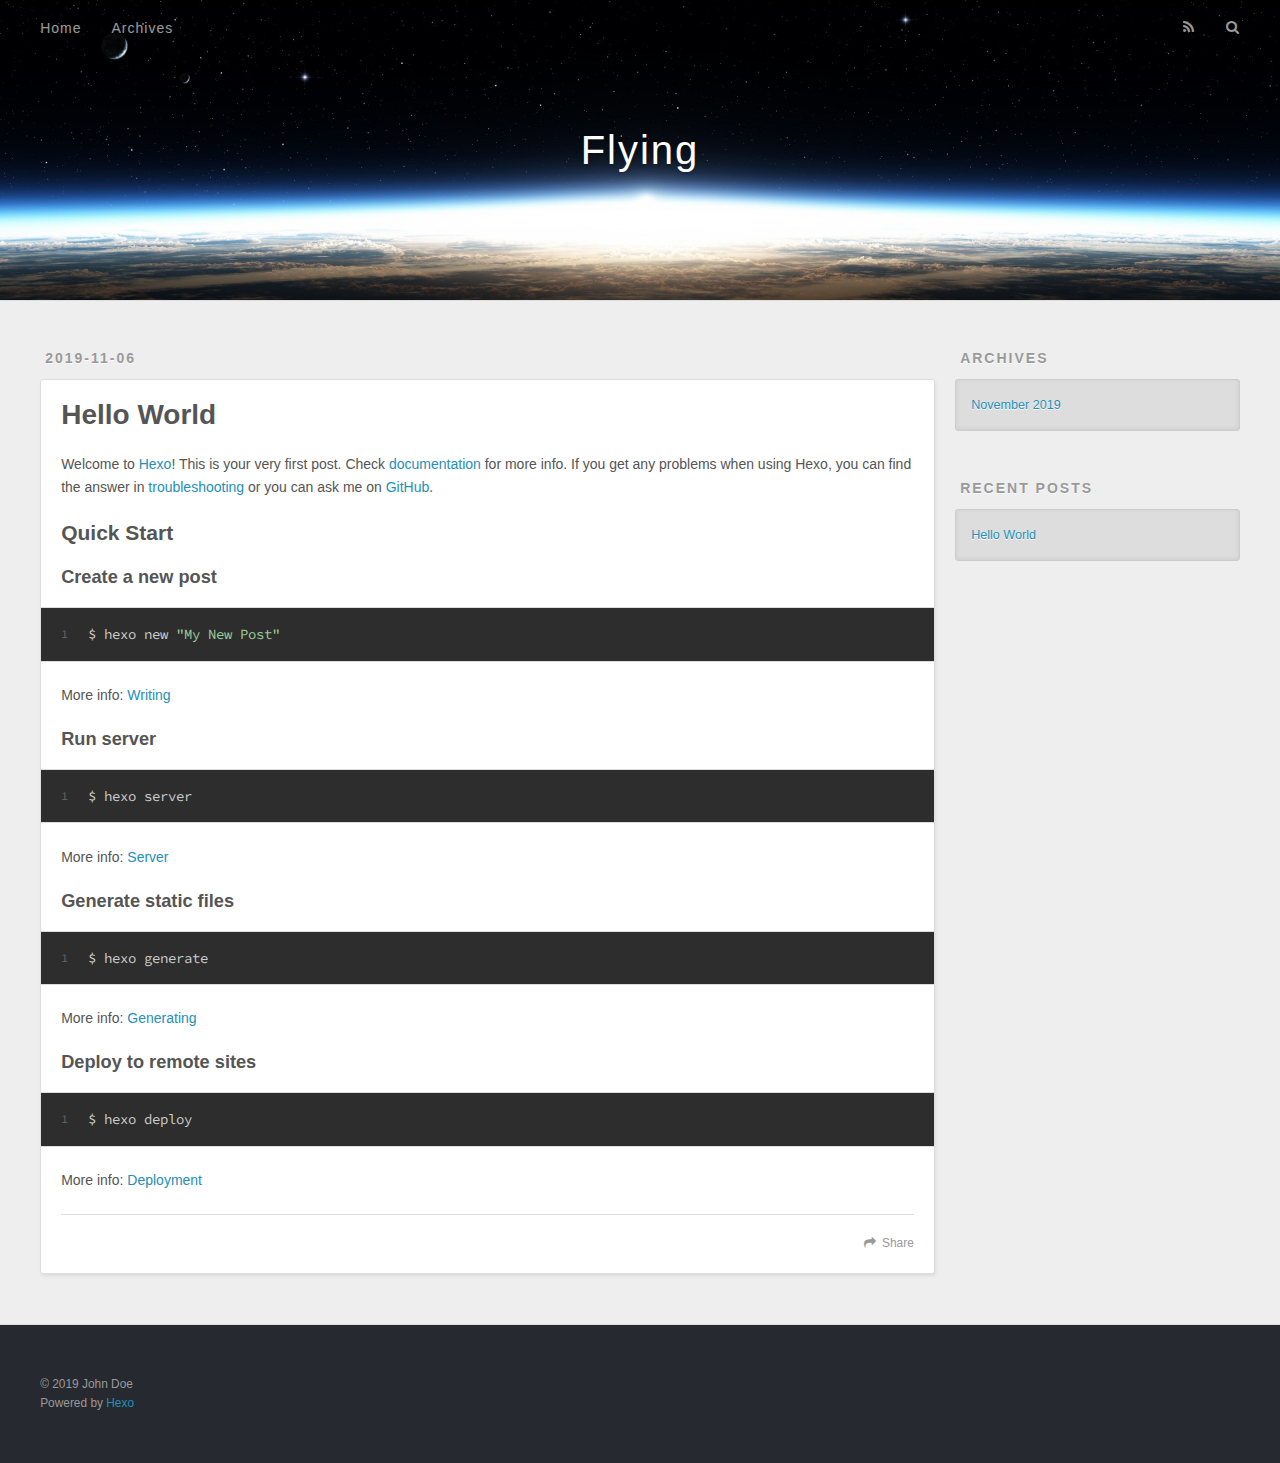
==== index.html @ 3eb5ca05 "update:2019-11-06 19/26/35" ====
<!DOCTYPE html>
<html>
<head>
  <meta charset="utf-8">
  

  
  <title>Flying</title>
  <meta name="viewport" content="width=device-width, initial-scale=1, maximum-scale=1">
  <meta property="og:type" content="website">
<meta property="og:title" content="Flying">
<meta property="og:url" content="http:&#x2F;&#x2F;yoursite.com&#x2F;index.html">
<meta property="og:site_name" content="Flying">
<meta property="og:locale" content="en">
<meta name="twitter:card" content="summary">
  
    <link rel="alternate" href="/atom.xml" title="Flying" type="application/atom+xml">
  
  
    <link rel="icon" href="/favicon.png">
  
  
    <link href="//fonts.googleapis.com/css?family=Source+Code+Pro" rel="stylesheet" type="text/css">
  
  <link rel="stylesheet" href="/css/style.css">
</head>

<body>
  <div id="container">
    <div id="wrap">
      <header id="header">
  <div id="banner"></div>
  <div id="header-outer" class="outer">
    <div id="header-title" class="inner">
      <h1 id="logo-wrap">
        <a href="/" id="logo">Flying</a>
      </h1>
      
    </div>
    <div id="header-inner" class="inner">
      <nav id="main-nav">
        <a id="main-nav-toggle" class="nav-icon"></a>
        
          <a class="main-nav-link" href="/">Home</a>
        
          <a class="main-nav-link" href="/archives">Archives</a>
        
      </nav>
      <nav id="sub-nav">
        
          <a id="nav-rss-link" class="nav-icon" href="/atom.xml" title="RSS Feed"></a>
        
        <a id="nav-search-btn" class="nav-icon" title="Search"></a>
      </nav>
      <div id="search-form-wrap">
        <form action="//google.com/search" method="get" accept-charset="UTF-8" class="search-form"><input type="search" name="q" class="search-form-input" placeholder="Search"><button type="submit" class="search-form-submit">&#xF002;</button><input type="hidden" name="sitesearch" value="http://yoursite.com"></form>
      </div>
    </div>
  </div>
</header>
      <div class="outer">
        <section id="main">
  
    <article id="post-hello-world" class="article article-type-post" itemscope itemprop="blogPost">
  <div class="article-meta">
    <a href="/2019/11/06/hello-world/" class="article-date">
  <time datetime="2019-11-06T11:06:56.600Z" itemprop="datePublished">2019-11-06</time>
</a>
    
  </div>
  <div class="article-inner">
    
    
      <header class="article-header">
        
  
    <h1 itemprop="name">
      <a class="article-title" href="/2019/11/06/hello-world/">Hello World</a>
    </h1>
  

      </header>
    
    <div class="article-entry" itemprop="articleBody">
      
        <p>Welcome to <a href="https://hexo.io/" target="_blank" rel="noopener">Hexo</a>! This is your very first post. Check <a href="https://hexo.io/docs/" target="_blank" rel="noopener">documentation</a> for more info. If you get any problems when using Hexo, you can find the answer in <a href="https://hexo.io/docs/troubleshooting.html" target="_blank" rel="noopener">troubleshooting</a> or you can ask me on <a href="https://github.com/hexojs/hexo/issues" target="_blank" rel="noopener">GitHub</a>.</p>
<h2 id="Quick-Start"><a href="#Quick-Start" class="headerlink" title="Quick Start"></a>Quick Start</h2><h3 id="Create-a-new-post"><a href="#Create-a-new-post" class="headerlink" title="Create a new post"></a>Create a new post</h3><figure class="highlight bash"><table><tr><td class="gutter"><pre><span class="line">1</span><br></pre></td><td class="code"><pre><span class="line">$ hexo new <span class="string">"My New Post"</span></span><br></pre></td></tr></table></figure>

<p>More info: <a href="https://hexo.io/docs/writing.html" target="_blank" rel="noopener">Writing</a></p>
<h3 id="Run-server"><a href="#Run-server" class="headerlink" title="Run server"></a>Run server</h3><figure class="highlight bash"><table><tr><td class="gutter"><pre><span class="line">1</span><br></pre></td><td class="code"><pre><span class="line">$ hexo server</span><br></pre></td></tr></table></figure>

<p>More info: <a href="https://hexo.io/docs/server.html" target="_blank" rel="noopener">Server</a></p>
<h3 id="Generate-static-files"><a href="#Generate-static-files" class="headerlink" title="Generate static files"></a>Generate static files</h3><figure class="highlight bash"><table><tr><td class="gutter"><pre><span class="line">1</span><br></pre></td><td class="code"><pre><span class="line">$ hexo generate</span><br></pre></td></tr></table></figure>

<p>More info: <a href="https://hexo.io/docs/generating.html" target="_blank" rel="noopener">Generating</a></p>
<h3 id="Deploy-to-remote-sites"><a href="#Deploy-to-remote-sites" class="headerlink" title="Deploy to remote sites"></a>Deploy to remote sites</h3><figure class="highlight bash"><table><tr><td class="gutter"><pre><span class="line">1</span><br></pre></td><td class="code"><pre><span class="line">$ hexo deploy</span><br></pre></td></tr></table></figure>

<p>More info: <a href="https://hexo.io/docs/one-command-deployment.html" target="_blank" rel="noopener">Deployment</a></p>

      
    </div>
    <footer class="article-footer">
      <a data-url="http://yoursite.com/2019/11/06/hello-world/" data-id="ck2n6u3hs00009lu45qxoexhk" class="article-share-link">Share</a>
      
      
    </footer>
  </div>
  
</article>


  


</section>
        
          <aside id="sidebar">
  
    

  
    

  
    
  
    
  <div class="widget-wrap">
    <h3 class="widget-title">Archives</h3>
    <div class="widget">
      <ul class="archive-list"><li class="archive-list-item"><a class="archive-list-link" href="/archives/2019/11/">November 2019</a></li></ul>
    </div>
  </div>


  
    
  <div class="widget-wrap">
    <h3 class="widget-title">Recent Posts</h3>
    <div class="widget">
      <ul>
        
          <li>
            <a href="/2019/11/06/hello-world/">Hello World</a>
          </li>
        
      </ul>
    </div>
  </div>

  
</aside>
        
      </div>
      <footer id="footer">
  
  <div class="outer">
    <div id="footer-info" class="inner">
      &copy; 2019 John Doe<br>
      Powered by <a href="http://hexo.io/" target="_blank">Hexo</a>
    </div>
  </div>
</footer>
    </div>
    <nav id="mobile-nav">
  
    <a href="/" class="mobile-nav-link">Home</a>
  
    <a href="/archives" class="mobile-nav-link">Archives</a>
  
</nav>
    

<script src="//ajax.googleapis.com/ajax/libs/jquery/2.0.3/jquery.min.js"></script>


  <link rel="stylesheet" href="/fancybox/jquery.fancybox.css">
  <script src="/fancybox/jquery.fancybox.pack.js"></script>


<script src="/js/script.js"></script>



  </div>
</body>
</html>
---- css/style.css ----
body {
  width: 100%;
}
body:before,
body:after {
  content: "";
  display: table;
}
body:after {
  clear: both;
}
html,
body,
div,
span,
applet,
object,
iframe,
h1,
h2,
h3,
h4,
h5,
h6,
p,
blockquote,
pre,
a,
abbr,
acronym,
address,
big,
cite,
code,
del,
dfn,
em,
img,
ins,
kbd,
q,
s,
samp,
small,
strike,
strong,
sub,
sup,
tt,
var,
dl,
dt,
dd,
ol,
ul,
li,
fieldset,
form,
label,
legend,
table,
caption,
tbody,
tfoot,
thead,
tr,
th,
td {
  margin: 0;
  padding: 0;
  border: 0;
  outline: 0;
  font-weight: inherit;
  font-style: inherit;
  font-family: inherit;
  font-size: 100%;
  vertical-align: baseline;
}
body {
  line-height: 1;
  color: #000;
  background: #fff;
}
ol,
ul {
  list-style: none;
}
table {
  border-collapse: separate;
  border-spacing: 0;
  vertical-align: middle;
}
caption,
th,
td {
  text-align: left;
  font-weight: normal;
  vertical-align: middle;
}
a img {
  border: none;
}
input,
button {
  margin: 0;
  padding: 0;
}
input::-moz-focus-inner,
button::-moz-focus-inner {
  border: 0;
  padding: 0;
}
@font-face {
  font-family: FontAwesome;
  font-style: normal;
  font-weight: normal;
  src: url("fonts/fontawesome-webfont.eot?v=#4.0.3");
  src: url("fonts/fontawesome-webfont.eot?#iefix&v=#4.0.3") format("embedded-opentype"), url("fonts/fontawesome-webfont.woff?v=#4.0.3") format("woff"), url("fonts/fontawesome-webfont.ttf?v=#4.0.3") format("truetype"), url("fonts/fontawesome-webfont.svg#fontawesomeregular?v=#4.0.3") format("svg");
}
html,
body,
#container {
  height: 100%;
}
body {
  background: #eee;
  font: 14px -apple-system, BlinkMacSystemFont, "Segoe UI", "Roboto", "Oxygen", "Ubuntu", "Cantarell", "Fira Sans", "Droid Sans", "Helvetica Neue", sans-serif;
  -webkit-text-size-adjust: 100%;
}
.outer {
  max-width: 1220px;
  margin: 0 auto;
  padding: 0 20px;
}
.outer:before,
.outer:after {
  content: "";
  display: table;
}
.outer:after {
  clear: both;
}
.inner {
  display: inline;
  float: left;
  width: 98.33333333333333%;
  margin: 0 0.833333333333333%;
}
.left,
.alignleft {
  float: left;
}
.right,
.alignright {
  float: right;
}
.clear {
  clear: both;
}
#container {
  position: relative;
}
.mobile-nav-on {
  overflow: hidden;
}
#wrap {
  height: 100%;
  width: 100%;
  position: absolute;
  top: 0;
  left: 0;
  -webkit-transition: 0.2s ease-out;
  -moz-transition: 0.2s ease-out;
  -ms-transition: 0.2s ease-out;
  transition: 0.2s ease-out;
  z-index: 1;
  background: #eee;
}
.mobile-nav-on #wrap {
  left: 280px;
}
@media screen and (min-width: 768px) {
  #main {
    display: inline;
    float: left;
    width: 73.33333333333333%;
    margin: 0 0.833333333333333%;
  }
}
.article-date,
.article-category-link,
.archive-year,
.widget-title {
  text-decoration: none;
  text-transform: uppercase;
  letter-spacing: 2px;
  color: #999;
  margin-bottom: 1em;
  margin-left: 5px;
  line-height: 1em;
  text-shadow: 0 1px #fff;
  font-weight: bold;
}
.article-inner,
.archive-article-inner {
  background: #fff;
  -webkit-box-shadow: 1px 2px 3px #ddd;
  box-shadow: 1px 2px 3px #ddd;
  border: 1px solid #ddd;
  border-radius: 3px;
}
.article-entry h1,
.widget h1 {
  font-size: 2em;
}
.article-entry h2,
.widget h2 {
  font-size: 1.5em;
}
.article-entry h3,
.widget h3 {
  font-size: 1.3em;
}
.article-entry h4,
.widget h4 {
  font-size: 1.2em;
}
.article-entry h5,
.widget h5 {
  font-size: 1em;
}
.article-entry h6,
.widget h6 {
  font-size: 1em;
  color: #999;
}
.article-entry hr,
.widget hr {
  border: 1px dashed #ddd;
}
.article-entry strong,
.widget strong {
  font-weight: bold;
}
.article-entry em,
.widget em,
.article-entry cite,
.widget cite {
  font-style: italic;
}
.article-entry sup,
.widget sup,
.article-entry sub,
.widget sub {
  font-size: 0.75em;
  line-height: 0;
  position: relative;
  vertical-align: baseline;
}
.article-entry sup,
.widget sup {
  top: -0.5em;
}
.article-entry sub,
.widget sub {
  bottom: -0.2em;
}
.article-entry small,
.widget small {
  font-size: 0.85em;
}
.article-entry acronym,
.widget acronym,
.article-entry abbr,
.widget abbr {
  border-bottom: 1px dotted;
}
.article-entry ul,
.widget ul,
.article-entry ol,
.widget ol,
.article-entry dl,
.widget dl {
  margin: 0 20px;
  line-height: 1.6em;
}
.article-entry ul ul,
.widget ul ul,
.article-entry ol ul,
.widget ol ul,
.article-entry ul ol,
.widget ul ol,
.article-entry ol ol,
.widget ol ol {
  margin-top: 0;
  margin-bottom: 0;
}
.article-entry ul,
.widget ul {
  list-style: disc;
}
.article-entry ol,
.widget ol {
  list-style: decimal;
}
.article-entry dt,
.widget dt {
  font-weight: bold;
}
#header {
  height: 300px;
  position: relative;
  border-bottom: 1px solid #ddd;
}
#header:before,
#header:after {
  content: "";
  position: absolute;
  left: 0;
  right: 0;
  height: 40px;
}
#header:before {
  top: 0;
  background: -webkit-linear-gradient(rgba(0,0,0,0.2), transparent);
  background: -moz-linear-gradient(rgba(0,0,0,0.2), transparent);
  background: -ms-linear-gradient(rgba(0,0,0,0.2), transparent);
  background: linear-gradient(rgba(0,0,0,0.2), transparent);
}
#header:after {
  bottom: 0;
  background: -webkit-linear-gradient(transparent, rgba(0,0,0,0.2));
  background: -moz-linear-gradient(transparent, rgba(0,0,0,0.2));
  background: -ms-linear-gradient(transparent, rgba(0,0,0,0.2));
  background: linear-gradient(transparent, rgba(0,0,0,0.2));
}
#header-outer {
  height: 100%;
  position: relative;
}
#header-inner {
  position: relative;
  overflow: hidden;
}
#banner {
  position: absolute;
  top: 0;
  left: 0;
  width: 100%;
  height: 100%;
  background: url("images/banner.jpg") center #000;
  -webkit-background-size: cover;
  -moz-background-size: cover;
  background-size: cover;
  z-index: -1;
}
#header-title {
  text-align: center;
  height: 40px;
  position: absolute;
  top: 50%;
  left: 0;
  margin-top: -20px;
}
#logo,
#subtitle {
  text-decoration: none;
  color: #fff;
  font-weight: 300;
  text-shadow: 0 1px 4px rgba(0,0,0,0.3);
}
#logo {
  font-size: 40px;
  line-height: 40px;
  letter-spacing: 2px;
}
#subtitle {
  font-size: 16px;
  line-height: 16px;
  letter-spacing: 1px;
}
#subtitle-wrap {
  margin-top: 16px;
}
#main-nav {
  float: left;
  margin-left: -15px;
}
.nav-icon,
.main-nav-link {
  float: left;
  color: #fff;
  opacity: 0.6;
  text-decoration: none;
  text-shadow: 0 1px rgba(0,0,0,0.2);
  -webkit-transition: opacity 0.2s;
  -moz-transition: opacity 0.2s;
  -ms-transition: opacity 0.2s;
  transition: opacity 0.2s;
  display: block;
  padding: 20px 15px;
}
.nav-icon:hover,
.main-nav-link:hover {
  opacity: 1;
}
.nav-icon {
  font-family: FontAwesome;
  text-align: center;
  font-size: 14px;
  width: 14px;
  height: 14px;
  padding: 20px 15px;
  position: relative;
  cursor: pointer;
}
.main-nav-link {
  font-weight: 300;
  letter-spacing: 1px;
}
@media screen and (max-width: 479px) {
  .main-nav-link {
    display: none;
  }
}
#main-nav-toggle {
  display: none;
}
#main-nav-toggle:before {
  content: "\f0c9";
}
@media screen and (max-width: 479px) {
  #main-nav-toggle {
    display: block;
  }
}
#sub-nav {
  float: right;
  margin-right: -15px;
}
#nav-rss-link:before {
  content: "\f09e";
}
#nav-search-btn:before {
  content: "\f002";
}
#search-form-wrap {
  position: absolute;
  top: 15px;
  width: 150px;
  height: 30px;
  right: -150px;
  opacity: 0;
  -webkit-transition: 0.2s ease-out;
  -moz-transition: 0.2s ease-out;
  -ms-transition: 0.2s ease-out;
  transition: 0.2s ease-out;
}
#search-form-wrap.on {
  opacity: 1;
  right: 0;
}
@media screen and (max-width: 479px) {
  #search-form-wrap {
    width: 100%;
    right: -100%;
  }
}
.search-form {
  position: absolute;
  top: 0;
  left: 0;
  right: 0;
  background: #fff;
  padding: 5px 15px;
  border-radius: 15px;
  -webkit-box-shadow: 0 0 10px rgba(0,0,0,0.3);
  box-shadow: 0 0 10px rgba(0,0,0,0.3);
}
.search-form-input {
  border: none;
  background: none;
  color: #555;
  width: 100%;
  font: 13px -apple-system, BlinkMacSystemFont, "Segoe UI", "Roboto", "Oxygen", "Ubuntu", "Cantarell", "Fira Sans", "Droid Sans", "Helvetica Neue", sans-serif;
  outline: none;
}
.search-form-input::-webkit-search-results-decoration,
.search-form-input::-webkit-search-cancel-button {
  -webkit-appearance: none;
}
.search-form-submit {
  position: absolute;
  top: 50%;
  right: 10px;
  margin-top: -7px;
  font: 13px FontAwesome;
  border: none;
  background: none;
  color: #bbb;
  cursor: pointer;
}
.search-form-submit:hover,
.search-form-submit:focus {
  color: #777;
}
.article {
  margin: 50px 0;
}
.article-inner {
  overflow: hidden;
}
.article-meta:before,
.article-meta:after {
  content: "";
  display: table;
}
.article-meta:after {
  clear: both;
}
.article-date {
  float: left;
}
.article-category {
  float: left;
  line-height: 1em;
  color: #ccc;
  text-shadow: 0 1px #fff;
  margin-left: 8px;
}
.article-category:before {
  content: "\2022";
}
.article-category-link {
  margin: 0 12px 1em;
}
.article-header {
  padding: 20px 20px 0;
}
.article-title {
  text-decoration: none;
  font-size: 2em;
  font-weight: bold;
  color: #555;
  line-height: 1.1em;
  -webkit-transition: color 0.2s;
  -moz-transition: color 0.2s;
  -ms-transition: color 0.2s;
  transition: color 0.2s;
}
a.article-title:hover {
  color: #258fb8;
}
.article-entry {
  color: #555;
  padding: 0 20px;
}
.article-entry:before,
.article-entry:after {
  content: "";
  display: table;
}
.article-entry:after {
  clear: both;
}
.article-entry p,
.article-entry table {
  line-height: 1.6em;
  margin: 1.6em 0;
}
.article-entry h1,
.article-entry h2,
.article-entry h3,
.article-entry h4,
.article-entry h5,
.article-entry h6 {
  font-weight: bold;
}
.article-entry h1,
.article-entry h2,
.article-entry h3,
.article-entry h4,
.article-entry h5,
.article-entry h6 {
  line-height: 1.1em;
  margin: 1.1em 0;
}
.article-entry a {
  color: #258fb8;
  text-decoration: none;
}
.article-entry a:hover {
  text-decoration: underline;
}
.article-entry ul,
.article-entry ol,
.article-entry dl {
  margin-top: 1.6em;
  margin-bottom: 1.6em;
}
.article-entry img,
.article-entry video {
  max-width: 100%;
  height: auto;
  display: block;
  margin: auto;
}
.article-entry iframe {
  border: none;
}
.article-entry table {
  width: 100%;
  border-collapse: collapse;
  border-spacing: 0;
}
.article-entry th {
  font-weight: bold;
  border-bottom: 3px solid #ddd;
  padding-bottom: 0.5em;
}
.article-entry td {
  border-bottom: 1px solid #ddd;
  padding: 10px 0;
}
.article-entry blockquote {
  font-family: Georgia, "Times New Roman", serif;
  font-size: 1.4em;
  margin: 1.6em 20px;
  text-align: center;
}
.article-entry blockquote footer {
  font-size: 14px;
  margin: 1.6em 0;
  font-family: -apple-system, BlinkMacSystemFont, "Segoe UI", "Roboto", "Oxygen", "Ubuntu", "Cantarell", "Fira Sans", "Droid Sans", "Helvetica Neue", sans-serif;
}
.article-entry blockquote footer cite:before {
  content: "—";
  padding: 0 0.5em;
}
.article-entry .pullquote {
  text-align: left;
  width: 45%;
  margin: 0;
}
.article-entry .pullquote.left {
  margin-left: 0.5em;
  margin-right: 1em;
}
.article-entry .pullquote.right {
  margin-right: 0.5em;
  margin-left: 1em;
}
.article-entry .caption {
  color: #999;
  display: block;
  font-size: 0.9em;
  margin-top: 0.5em;
  position: relative;
  text-align: center;
}
.article-entry .video-container {
  position: relative;
  padding-top: 56.25%;
  height: 0;
  overflow: hidden;
}
.article-entry .video-container iframe,
.article-entry .video-container object,
.article-entry .video-container embed {
  position: absolute;
  top: 0;
  left: 0;
  width: 100%;
  height: 100%;
  margin-top: 0;
}
.article-more-link a {
  display: inline-block;
  line-height: 1em;
  padding: 6px 15px;
  border-radius: 15px;
  background: #eee;
  color: #999;
  text-shadow: 0 1px #fff;
  text-decoration: none;
}
.article-more-link a:hover {
  background: #258fb8;
  color: #fff;
  text-decoration: none;
  text-shadow: 0 1px #1e7293;
}
.article-footer {
  font-size: 0.85em;
  line-height: 1.6em;
  border-top: 1px solid #ddd;
  padding-top: 1.6em;
  margin: 0 20px 20px;
}
.article-footer:before,
.article-footer:after {
  content: "";
  display: table;
}
.article-footer:after {
  clear: both;
}
.article-footer a {
  color: #999;
  text-decoration: none;
}
.article-footer a:hover {
  color: #555;
}
.article-tag-list-item {
  float: left;
  margin-right: 10px;
}
.article-tag-list-link:before {
  content: "#";
}
.article-comment-link {
  float: right;
}
.article-comment-link:before {
  content: "\f075";
  font-family: FontAwesome;
  padding-right: 8px;
}
.article-share-link {
  cursor: pointer;
  float: right;
  margin-left: 20px;
}
.article-share-link:before {
  content: "\f064";
  font-family: FontAwesome;
  padding-right: 6px;
}
#article-nav {
  position: relative;
}
#article-nav:before,
#article-nav:after {
  content: "";
  display: table;
}
#article-nav:after {
  clear: both;
}
@media screen and (min-width: 768px) {
  #article-nav {
    margin: 50px 0;
  }
  #article-nav:before {
    width: 8px;
    height: 8px;
    position: absolute;
    top: 50%;
    left: 50%;
    margin-top: -4px;
    margin-left: -4px;
    content: "";
    border-radius: 50%;
    background: #ddd;
    -webkit-box-shadow: 0 1px 2px #fff;
    box-shadow: 0 1px 2px #fff;
  }
}
.article-nav-link-wrap {
  text-decoration: none;
  text-shadow: 0 1px #fff;
  color: #999;
  -webkit-box-sizing: border-box;
  -moz-box-sizing: border-box;
  box-sizing: border-box;
  margin-top: 50px;
  text-align: center;
  display: block;
}
.article-nav-link-wrap:hover {
  color: #555;
}
@media screen and (min-width: 768px) {
  .article-nav-link-wrap {
    width: 50%;
    margin-top: 0;
  }
}
@media screen and (min-width: 768px) {
  #article-nav-newer {
    float: left;
    text-align: right;
    padding-right: 20px;
  }
}
@media screen and (min-width: 768px) {
  #article-nav-older {
    float: right;
    text-align: left;
    padding-left: 20px;
  }
}
.article-nav-caption {
  text-transform: uppercase;
  letter-spacing: 2px;
  color: #ddd;
  line-height: 1em;
  font-weight: bold;
}
#article-nav-newer .article-nav-caption {
  margin-right: -2px;
}
.article-nav-title {
  font-size: 0.85em;
  line-height: 1.6em;
  margin-top: 0.5em;
}
.article-share-box {
  position: absolute;
  display: none;
  background: #fff;
  -webkit-box-shadow: 1px 2px 10px rgba(0,0,0,0.2);
  box-shadow: 1px 2px 10px rgba(0,0,0,0.2);
  border-radius: 3px;
  margin-left: -145px;
  overflow: hidden;
  z-index: 1;
}
.article-share-box.on {
  display: block;
}
.article-share-input {
  width: 100%;
  background: none;
  -webkit-box-sizing: border-box;
  -moz-box-sizing: border-box;
  box-sizing: border-box;
  font: 14px -apple-system, BlinkMacSystemFont, "Segoe UI", "Roboto", "Oxygen", "Ubuntu", "Cantarell", "Fira Sans", "Droid Sans", "Helvetica Neue", sans-serif;
  padding: 0 15px;
  color: #555;
  outline: none;
  border: 1px solid #ddd;
  border-radius: 3px 3px 0 0;
  height: 36px;
  line-height: 36px;
}
.article-share-links {
  background: #eee;
}
.article-share-links:before,
.article-share-links:after {
  content: "";
  display: table;
}
.article-share-links:after {
  clear: both;
}
.article-share-twitter,
.article-share-facebook,
.article-share-pinterest,
.article-share-google {
  width: 50px;
  height: 36px;
  display: block;
  float: left;
  position: relative;
  color: #999;
  text-shadow: 0 1px #fff;
}
.article-share-twitter:before,
.article-share-facebook:before,
.article-share-pinterest:before,
.article-share-google:before {
  font-size: 20px;
  font-family: FontAwesome;
  width: 20px;
  height: 20px;
  position: absolute;
  top: 50%;
  left: 50%;
  margin-top: -10px;
  margin-left: -10px;
  text-align: center;
}
.article-share-twitter:hover,
.article-share-facebook:hover,
.article-share-pinterest:hover,
.article-share-google:hover {
  color: #fff;
}
.article-share-twitter:before {
  content: "\f099";
}
.article-share-twitter:hover {
  background: #00aced;
  text-shadow: 0 1px #008abe;
}
.article-share-facebook:before {
  content: "\f09a";
}
.article-share-facebook:hover {
  background: #3b5998;
  text-shadow: 0 1px #2f477a;
}
.article-share-pinterest:before {
  content: "\f0d2";
}
.article-share-pinterest:hover {
  background: #cb2027;
  text-shadow: 0 1px #a21a1f;
}
.article-share-google:before {
  content: "\f0d5";
}
.article-share-google:hover {
  background: #dd4b39;
  text-shadow: 0 1px #be3221;
}
.article-gallery {
  background: #000;
  position: relative;
}
.article-gallery-photos {
  position: relative;
  overflow: hidden;
}
.article-gallery-img {
  display: none;
  max-width: 100%;
}
.article-gallery-img:first-child {
  display: block;
}
.article-gallery-img.loaded {
  position: absolute;
  display: block;
}
.article-gallery-img img {
  display: block;
  max-width: 100%;
  margin: 0 auto;
}
#comments {
  background: #fff;
  -webkit-box-shadow: 1px 2px 3px #ddd;
  box-shadow: 1px 2px 3px #ddd;
  padding: 20px;
  border: 1px solid #ddd;
  border-radius: 3px;
  margin: 50px 0;
}
#comments a {
  color: #258fb8;
}
.archives-wrap {
  margin: 50px 0;
}
.archives:before,
.archives:after {
  content: "";
  display: table;
}
.archives:after {
  clear: both;
}
.archive-year-wrap {
  margin-bottom: 1em;
}
.archives {
  -webkit-column-gap: 10px;
  -moz-column-gap: 10px;
  column-gap: 10px;
}
@media screen and (min-width: 480px) and (max-width: 767px) {
  .archives {
    -webkit-column-count: 2;
    -moz-column-count: 2;
    column-count: 2;
  }
}
@media screen and (min-width: 768px) {
  .archives {
    -webkit-column-count: 3;
    -moz-column-count: 3;
    column-count: 3;
  }
}
.archive-article {
  -webkit-column-break-inside: avoid;
  page-break-inside: avoid;
  overflow: hidden;
  break-inside: avoid-column;
}
.archive-article-inner {
  padding: 10px;
  margin-bottom: 15px;
}
.archive-article-title {
  text-decoration: none;
  font-weight: bold;
  color: #555;
  -webkit-transition: color 0.2s;
  -moz-transition: color 0.2s;
  -ms-transition: color 0.2s;
  transition: color 0.2s;
  line-height: 1.6em;
}
.archive-article-title:hover {
  color: #258fb8;
}
.archive-article-footer {
  margin-top: 1em;
}
.archive-article-date {
  color: #999;
  text-decoration: none;
  font-size: 0.85em;
  line-height: 1em;
  margin-bottom: 0.5em;
  display: block;
}
#page-nav {
  margin: 50px auto;
  background: #fff;
  -webkit-box-shadow: 1px 2px 3px #ddd;
  box-shadow: 1px 2px 3px #ddd;
  border: 1px solid #ddd;
  border-radius: 3px;
  text-align: center;
  color: #999;
  overflow: hidden;
}
#page-nav:before,
#page-nav:after {
  content: "";
  display: table;
}
#page-nav:after {
  clear: both;
}
#page-nav a,
#page-nav span {
  padding: 10px 20px;
  line-height: 1;
  height: 2ex;
}
#page-nav a {
  color: #999;
  text-decoration: none;
}
#page-nav a:hover {
  background: #999;
  color: #fff;
}
#page-nav .prev {
  float: left;
}
#page-nav .next {
  float: right;
}
#page-nav .page-number {
  display: inline-block;
}
@media screen and (max-width: 479px) {
  #page-nav .page-number {
    display: none;
  }
}
#page-nav .current {
  color: #555;
  font-weight: bold;
}
#page-nav .space {
  color: #ddd;
}
#footer {
  background: #262a30;
  padding: 50px 0;
  border-top: 1px solid #ddd;
  color: #999;
}
#footer a {
  color: #258fb8;
  text-decoration: none;
}
#footer a:hover {
  text-decoration: underline;
}
#footer-info {
  line-height: 1.6em;
  font-size: 0.85em;
}
.article-entry pre,
.article-entry .highlight {
  background: #2d2d2d;
  margin: 0 -20px;
  padding: 15px 20px;
  border-style: solid;
  border-color: #ddd;
  border-width: 1px 0;
  overflow: auto;
  color: #ccc;
  line-height: 22.400000000000002px;
}
.article-entry .highlight .gutter pre,
.article-entry .gist .gist-file .gist-data .line-numbers {
  color: #666;
  font-size: 0.85em;
}
.article-entry pre,
.article-entry code {
  font-family: "Source Code Pro", Consolas, Monaco, Menlo, Consolas, monospace;
}
.article-entry code {
  background: #eee;
  text-shadow: 0 1px #fff;
  padding: 0 0.3em;
}
.article-entry pre code {
  background: none;
  text-shadow: none;
  padding: 0;
}
.article-entry .highlight pre {
  border: none;
  margin: 0;
  padding: 0;
}
.article-entry .highlight table {
  margin: 0;
  width: auto;
}
.article-entry .highlight td {
  border: none;
  padding: 0;
}
.article-entry .highlight figcaption {
  font-size: 0.85em;
  color: #999;
  line-height: 1em;
  margin-bottom: 1em;
}
.article-entry .highlight figcaption:before,
.article-entry .highlight figcaption:after {
  content: "";
  display: table;
}
.article-entry .highlight figcaption:after {
  clear: both;
}
.article-entry .highlight figcaption a {
  float: right;
}
.article-entry .highlight .gutter pre {
  text-align: right;
  padding-right: 20px;
}
.article-entry .highlight .line {
  height: 22.400000000000002px;
}
.article-entry .highlight .line.marked {
  background: #515151;
}
.article-entry .gist {
  margin: 0 -20px;
  border-style: solid;
  border-color: #ddd;
  border-width: 1px 0;
  background: #2d2d2d;
  padding: 15px 20px 15px 0;
}
.article-entry .gist .gist-file {
  border: none;
  font-family: "Source Code Pro", Consolas, Monaco, Menlo, Consolas, monospace;
  margin: 0;
}
.article-entry .gist .gist-file .gist-data {
  background: none;
  border: none;
}
.article-entry .gist .gist-file .gist-data .line-numbers {
  background: none;
  border: none;
  padding: 0 20px 0 0;
}
.article-entry .gist .gist-file .gist-data .line-data {
  padding: 0 !important;
}
.article-entry .gist .gist-file .highlight {
  margin: 0;
  padding: 0;
  border: none;
}
.article-entry .gist .gist-file .gist-meta {
  background: #2d2d2d;
  color: #999;
  font: 0.85em -apple-system, BlinkMacSystemFont, "Segoe UI", "Roboto", "Oxygen", "Ubuntu", "Cantarell", "Fira Sans", "Droid Sans", "Helvetica Neue", sans-serif;
  text-shadow: 0 0;
  padding: 0;
  margin-top: 1em;
  margin-left: 20px;
}
.article-entry .gist .gist-file .gist-meta a {
  color: #258fb8;
  font-weight: normal;
}
.article-entry .gist .gist-file .gist-meta a:hover {
  text-decoration: underline;
}
pre .comment,
pre .title {
  color: #999;
}
pre .variable,
pre .attribute,
pre .tag,
pre .regexp,
pre .ruby .constant,
pre .xml .tag .title,
pre .xml .pi,
pre .xml .doctype,
pre .html .doctype,
pre .css .id,
pre .css .class,
pre .css .pseudo {
  color: #f2777a;
}
pre .number,
pre .preprocessor,
pre .built_in,
pre .literal,
pre .params,
pre .constant {
  color: #f99157;
}
pre .class,
pre .ruby .class .title,
pre .css .rules .attribute {
  color: #9c9;
}
pre .string,
pre .value,
pre .inheritance,
pre .header,
pre .ruby .symbol,
pre .xml .cdata {
  color: #9c9;
}
pre .css .hexcolor {
  color: #6cc;
}
pre .function,
pre .python .decorator,
pre .python .title,
pre .ruby .function .title,
pre .ruby .title .keyword,
pre .perl .sub,
pre .javascript .title,
pre .coffeescript .title {
  color: #69c;
}
pre .keyword,
pre .javascript .function {
  color: #c9c;
}
@media screen and (max-width: 479px) {
  #mobile-nav {
    position: absolute;
    top: 0;
    left: 0;
    width: 280px;
    height: 100%;
    background: #191919;
    border-right: 1px solid #fff;
  }
}
@media screen and (max-width: 479px) {
  .mobile-nav-link {
    display: block;
    color: #999;
    text-decoration: none;
    padding: 15px 20px;
    font-weight: bold;
  }
  .mobile-nav-link:hover {
    color: #fff;
  }
}
@media screen and (min-width: 768px) {
  #sidebar {
    display: inline;
    float: left;
    width: 23.333333333333332%;
    margin: 0 0.833333333333333%;
  }
}
.widget-wrap {
  margin: 50px 0;
}
.widget {
  color: #777;
  text-shadow: 0 1px #fff;
  background: #ddd;
  -webkit-box-shadow: 0 -1px 4px #ccc inset;
  box-shadow: 0 -1px 4px #ccc inset;
  border: 1px solid #ccc;
  padding: 15px;
  border-radius: 3px;
}
.widget a {
  color: #258fb8;
  text-decoration: none;
}
.widget a:hover {
  text-decoration: underline;
}
.widget ul ul,
.widget ol ul,
.widget dl ul,
.widget ul ol,
.widget ol ol,
.widget dl ol,
.widget ul dl,
.widget ol dl,
.widget dl dl {
  margin-left: 15px;
  list-style: disc;
}
.widget {
  line-height: 1.6em;
  word-wrap: break-word;
  font-size: 0.9em;
}
.widget ul,
.widget ol {
  list-style: none;
  margin: 0;
}
.widget ul ul,
.widget ol ul,
.widget ul ol,
.widget ol ol {
  margin: 0 20px;
}
.widget ul ul,
.widget ol ul {
  list-style: disc;
}
.widget ul ol,
.widget ol ol {
  list-style: decimal;
}
.category-list-count,
.tag-list-count,
.archive-list-count {
  padding-left: 5px;
  color: #999;
  font-size: 0.85em;
}
.category-list-count:before,
.tag-list-count:before,
.archive-list-count:before {
  content: "(";
}
.category-list-count:after,
.tag-list-count:after,
.archive-list-count:after {
  content: ")";
}
.tagcloud a {
  margin-right: 5px;
  display: inline-block;
}
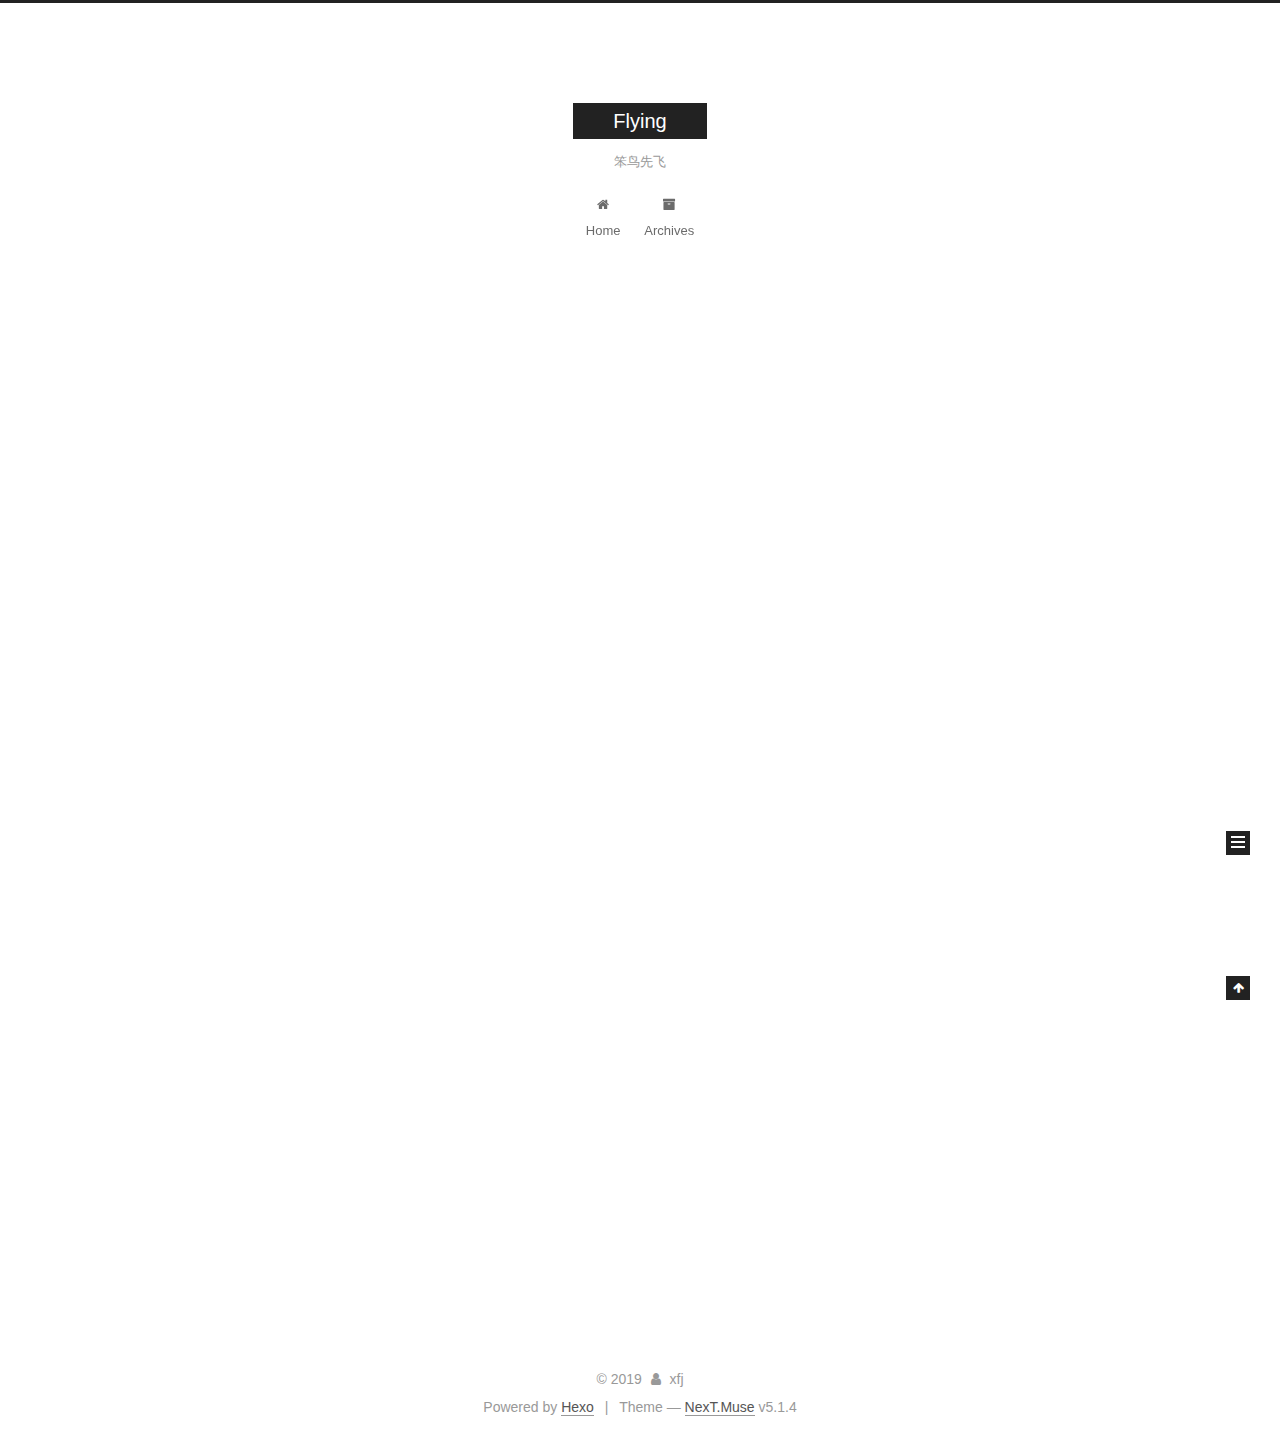
==== commit a28900c0: "update:2019-11-07 10/34/42" ====
--- a/index.html
+++ b/index.html
@@ -1,187 +1,621 @@
 <!DOCTYPE html>
-<html>
+
+
+
+  
+
+
+<html class="theme-next muse use-motion" lang="ch">
 <head>
-  <meta charset="utf-8">
-  
-
-  
+  <meta charset="UTF-8"/>
+<meta http-equiv="X-UA-Compatible" content="IE=edge" />
+<meta name="viewport" content="width=device-width, initial-scale=1, maximum-scale=1"/>
+<meta name="theme-color" content="#222">
+
+
+
+
+
+
+
+
+
+<meta http-equiv="Cache-Control" content="no-transform" />
+<meta http-equiv="Cache-Control" content="no-siteapp" />
+
+
+
+
+
+
+
+
+
+
+
+
+
+
+
+
+  
+  
+  <link href="/lib/fancybox/source/jquery.fancybox.css?v=2.1.5" rel="stylesheet" type="text/css" />
+
+
+
+
+
+
+
+<link href="/lib/font-awesome/css/font-awesome.min.css?v=4.6.2" rel="stylesheet" type="text/css" />
+
+<link href="/css/main.css?v=5.1.4" rel="stylesheet" type="text/css" />
+
+
+  <link rel="apple-touch-icon" sizes="180x180" href="/images/apple-touch-icon-next.png?v=5.1.4">
+
+
+  <link rel="icon" type="image/png" sizes="32x32" href="/images/favicon-32x32-next.png?v=5.1.4">
+
+
+  <link rel="icon" type="image/png" sizes="16x16" href="/images/favicon-16x16-next.png?v=5.1.4">
+
+
+  <link rel="mask-icon" href="/images/logo.svg?v=5.1.4" color="#222">
+
+
+
+
+
+  <meta name="keywords" content="Hexo, NexT" />
+
+
+
+
+
+
+
+
+
+
+<meta name="description" content="xfj&amp;apos;s blog">
+<meta property="og:type" content="website">
+<meta property="og:title" content="Flying">
+<meta property="og:url" content="http:&#x2F;&#x2F;x119.work&#x2F;">
+<meta property="og:site_name" content="Flying">
+<meta property="og:description" content="xfj&amp;apos;s blog">
+<meta property="og:locale" content="ch">
+<meta name="twitter:card" content="summary">
+
+
+
+<script type="text/javascript" id="hexo.configurations">
+  var NexT = window.NexT || {};
+  var CONFIG = {
+    root: '/',
+    scheme: 'Muse',
+    version: '5.1.4',
+    sidebar: {"position":"left","display":"post","offset":12,"b2t":false,"scrollpercent":false,"onmobile":false},
+    fancybox: true,
+    tabs: true,
+    motion: {"enable":true,"async":false,"transition":{"post_block":"fadeIn","post_header":"slideDownIn","post_body":"slideDownIn","coll_header":"slideLeftIn","sidebar":"slideUpIn"}},
+    duoshuo: {
+      userId: '0',
+      author: 'Author'
+    },
+    algolia: {
+      applicationID: '',
+      apiKey: '',
+      indexName: '',
+      hits: {"per_page":10},
+      labels: {"input_placeholder":"Search for Posts","hits_empty":"We didn't find any results for the search: ${query}","hits_stats":"${hits} results found in ${time} ms"}
+    }
+  };
+</script>
+
+
+
+  <link rel="canonical" href="http://x119.work/"/>
+
+
+
+
+
   <title>Flying</title>
-  <meta name="viewport" content="width=device-width, initial-scale=1, maximum-scale=1">
-  <meta property="og:type" content="website">
-<meta property="og:title" content="Flying">
-<meta property="og:url" content="http:&#x2F;&#x2F;yoursite.com&#x2F;index.html">
-<meta property="og:site_name" content="Flying">
-<meta property="og:locale" content="en">
-<meta name="twitter:card" content="summary">
-  
-    <link rel="alternate" href="/atom.xml" title="Flying" type="application/atom+xml">
-  
-  
-    <link rel="icon" href="/favicon.png">
-  
-  
-    <link href="//fonts.googleapis.com/css?family=Source+Code+Pro" rel="stylesheet" type="text/css">
-  
-  <link rel="stylesheet" href="/css/style.css">
+  
+
+
+
+
+
+
+
+
 </head>
 
-<body>
-  <div id="container">
-    <div id="wrap">
-      <header id="header">
-  <div id="banner"></div>
-  <div id="header-outer" class="outer">
-    <div id="header-title" class="inner">
-      <h1 id="logo-wrap">
-        <a href="/" id="logo">Flying</a>
-      </h1>
-      
+<body itemscope itemtype="http://schema.org/WebPage" lang="ch">
+
+  
+  
+    
+  
+
+  <div class="container sidebar-position-left 
+  page-home">
+    <div class="headband"></div>
+
+    <header id="header" class="header" itemscope itemtype="http://schema.org/WPHeader">
+      <div class="header-inner"><div class="site-brand-wrapper">
+  <div class="site-meta ">
+    
+
+    <div class="custom-logo-site-title">
+      <a href="/"  class="brand" rel="start">
+        <span class="logo-line-before"><i></i></span>
+        <span class="site-title">Flying</span>
+        <span class="logo-line-after"><i></i></span>
+      </a>
     </div>
-    <div id="header-inner" class="inner">
-      <nav id="main-nav">
-        <a id="main-nav-toggle" class="nav-icon"></a>
-        
-          <a class="main-nav-link" href="/">Home</a>
-        
-          <a class="main-nav-link" href="/archives">Archives</a>
-        
-      </nav>
-      <nav id="sub-nav">
-        
-          <a id="nav-rss-link" class="nav-icon" href="/atom.xml" title="RSS Feed"></a>
-        
-        <a id="nav-search-btn" class="nav-icon" title="Search"></a>
-      </nav>
-      <div id="search-form-wrap">
-        <form action="//google.com/search" method="get" accept-charset="UTF-8" class="search-form"><input type="search" name="q" class="search-form-input" placeholder="Search"><button type="submit" class="search-form-submit">&#xF002;</button><input type="hidden" name="sitesearch" value="http://yoursite.com"></form>
-      </div>
+      
+        <p class="site-subtitle">笨鸟先飞</p>
+      
+  </div>
+
+  <div class="site-nav-toggle">
+    <button>
+      <span class="btn-bar"></span>
+      <span class="btn-bar"></span>
+      <span class="btn-bar"></span>
+    </button>
+  </div>
+</div>
+
+<nav class="site-nav">
+  
+
+  
+    <ul id="menu" class="menu">
+      
+        
+        <li class="menu-item menu-item-home">
+          <a href="/%20" rel="section">
+            
+              <i class="menu-item-icon fa fa-fw fa-home"></i> <br />
+            
+            Home
+          </a>
+        </li>
+      
+        
+        <li class="menu-item menu-item-archives">
+          <a href="/archives/%20" rel="section">
+            
+              <i class="menu-item-icon fa fa-fw fa-archive"></i> <br />
+            
+            Archives
+          </a>
+        </li>
+      
+
+      
+    </ul>
+  
+
+  
+</nav>
+
+
+
+ </div>
+    </header>
+
+    <main id="main" class="main">
+      <div class="main-inner">
+        <div class="content-wrap">
+          <div id="content" class="content">
+            
+  <section id="posts" class="posts-expand">
+    
+      
+
+  
+
+  
+  
+  
+
+  <article class="post post-type-normal" itemscope itemtype="http://schema.org/Article">
+  
+  
+  
+  <div class="post-block">
+    <link itemprop="mainEntityOfPage" href="http://x119.work/2019/11/06/hello-world/">
+
+    <span hidden itemprop="author" itemscope itemtype="http://schema.org/Person">
+      <meta itemprop="name" content="xfj">
+      <meta itemprop="description" content="">
+      <meta itemprop="image" content="/images/avatar.gif">
+    </span>
+
+    <span hidden itemprop="publisher" itemscope itemtype="http://schema.org/Organization">
+      <meta itemprop="name" content="Flying">
+    </span>
+
+    
+      <header class="post-header">
+
+        
+        
+          <h1 class="post-title" itemprop="name headline">
+                
+                <a class="post-title-link" href="/2019/11/06/hello-world/" itemprop="url">Hello World</a></h1>
+        
+
+        <div class="post-meta">
+          <span class="post-time">
+            
+              <span class="post-meta-item-icon">
+                <i class="fa fa-calendar-o"></i>
+              </span>
+              
+                <span class="post-meta-item-text">Posted on</span>
+              
+              <time title="Post created" itemprop="dateCreated datePublished" datetime="2019-11-06T19:06:56+08:00">
+                2019-11-06
+              </time>
+            
+
+            
+
+            
+          </span>
+
+          
+
+          
+            
+          
+
+          
+          
+
+          
+
+          
+
+          
+
+        </div>
+      </header>
+    
+
+    
+    
+    
+    <div class="post-body" itemprop="articleBody">
+
+      
+      
+
+      
+        
+          
+            <p>Welcome to <a href="https://hexo.io/" target="_blank" rel="noopener">Hexo</a>! This is your very first post. Check <a href="https://hexo.io/docs/" target="_blank" rel="noopener">documentation</a> for more info. If you get any problems when using Hexo, you can find the answer in <a href="https://hexo.io/docs/troubleshooting.html" target="_blank" rel="noopener">troubleshooting</a> or you can ask me on <a href="https://github.com/hexojs/hexo/issues" target="_blank" rel="noopener">GitHub</a>.</p>
+<h2 id="Quick-Start"><a href="#Quick-Start" class="headerlink" title="Quick Start"></a>Quick Start</h2><h3 id="Create-a-new-post"><a href="#Create-a-new-post" class="headerlink" title="Create a new post"></a>Create a new post</h3><figure class="highlight bash"><table><tr><td class="gutter"><pre><span class="line">1</span><br></pre></td><td class="code"><pre><span class="line">$ hexo new <span class="string">"My New Post"</span></span><br></pre></td></tr></table></figure>
+
+<p>More info: <a href="https://hexo.io/docs/writing.html" target="_blank" rel="noopener">Writing</a></p>
+<h3 id="Run-server"><a href="#Run-server" class="headerlink" title="Run server"></a>Run server</h3><figure class="highlight bash"><table><tr><td class="gutter"><pre><span class="line">1</span><br></pre></td><td class="code"><pre><span class="line">$ hexo server</span><br></pre></td></tr></table></figure>
+
+<p>More info: <a href="https://hexo.io/docs/server.html" target="_blank" rel="noopener">Server</a></p>
+<h3 id="Generate-static-files"><a href="#Generate-static-files" class="headerlink" title="Generate static files"></a>Generate static files</h3><figure class="highlight bash"><table><tr><td class="gutter"><pre><span class="line">1</span><br></pre></td><td class="code"><pre><span class="line">$ hexo generate</span><br></pre></td></tr></table></figure>
+
+<p>More info: <a href="https://hexo.io/docs/generating.html" target="_blank" rel="noopener">Generating</a></p>
+<h3 id="Deploy-to-remote-sites"><a href="#Deploy-to-remote-sites" class="headerlink" title="Deploy to remote sites"></a>Deploy to remote sites</h3><figure class="highlight bash"><table><tr><td class="gutter"><pre><span class="line">1</span><br></pre></td><td class="code"><pre><span class="line">$ hexo deploy</span><br></pre></td></tr></table></figure>
+
+<p>More info: <a href="https://hexo.io/docs/one-command-deployment.html" target="_blank" rel="noopener">Deployment</a></p>
+
+          
+        
+      
+    </div>
+    
+    
+    
+
+    
+
+    
+
+    
+
+    <footer class="post-footer">
+      
+
+      
+
+      
+
+      
+      
+        <div class="post-eof"></div>
+      
+    </footer>
+  </div>
+  
+  
+  
+  </article>
+
+
+    
+  </section>
+
+  
+
+
+          </div>
+          
+
+
+          
+
+        </div>
+        
+          
+  
+  <div class="sidebar-toggle">
+    <div class="sidebar-toggle-line-wrap">
+      <span class="sidebar-toggle-line sidebar-toggle-line-first"></span>
+      <span class="sidebar-toggle-line sidebar-toggle-line-middle"></span>
+      <span class="sidebar-toggle-line sidebar-toggle-line-last"></span>
     </div>
   </div>
-</header>
-      <div class="outer">
-        <section id="main">
-  
-    <article id="post-hello-world" class="article article-type-post" itemscope itemprop="blogPost">
-  <div class="article-meta">
-    <a href="/2019/11/06/hello-world/" class="article-date">
-  <time datetime="2019-11-06T11:06:56.600Z" itemprop="datePublished">2019-11-06</time>
-</a>
-    
+
+  <aside id="sidebar" class="sidebar">
+    
+    <div class="sidebar-inner">
+
+      
+
+      
+
+      <section class="site-overview-wrap sidebar-panel sidebar-panel-active">
+        <div class="site-overview">
+          <div class="site-author motion-element" itemprop="author" itemscope itemtype="http://schema.org/Person">
+            
+              <p class="site-author-name" itemprop="name">xfj</p>
+              <p class="site-description motion-element" itemprop="description">xfj's blog</p>
+          </div>
+
+          <nav class="site-state motion-element">
+
+            
+              <div class="site-state-item site-state-posts">
+              
+                <a href="/archives/%20%7C%7C%20archive">
+              
+                  <span class="site-state-item-count">1</span>
+                  <span class="site-state-item-name">posts</span>
+                </a>
+              </div>
+            
+
+            
+
+            
+
+          </nav>
+
+          
+
+          
+
+          
+          
+
+          
+          
+
+          
+
+        </div>
+      </section>
+
+      
+
+      
+
+    </div>
+  </aside>
+
+
+        
+      </div>
+    </main>
+
+    <footer id="footer" class="footer">
+      <div class="footer-inner">
+        <div class="copyright">&copy; <span itemprop="copyrightYear">2019</span>
+  <span class="with-love">
+    <i class="fa fa-user"></i>
+  </span>
+  <span class="author" itemprop="copyrightHolder">xfj</span>
+
+  
+</div>
+
+
+  <div class="powered-by">Powered by <a class="theme-link" target="_blank" href="https://hexo.io">Hexo</a></div>
+
+
+
+  <span class="post-meta-divider">|</span>
+
+
+
+  <div class="theme-info">Theme &mdash; <a class="theme-link" target="_blank" href="https://github.com/iissnan/hexo-theme-next">NexT.Muse</a> v5.1.4</div>
+
+
+
+
+        
+
+
+
+
+
+
+
+        
+      </div>
+    </footer>
+
+    
+      <div class="back-to-top">
+        <i class="fa fa-arrow-up"></i>
+        
+      </div>
+    
+
+    
+
   </div>
-  <div class="article-inner">
-    
-    
-      <header class="article-header">
-        
-  
-    <h1 itemprop="name">
-      <a class="article-title" href="/2019/11/06/hello-world/">Hello World</a>
-    </h1>
-  
-
-      </header>
-    
-    <div class="article-entry" itemprop="articleBody">
-      
-        <p>Welcome to <a href="https://hexo.io/" target="_blank" rel="noopener">Hexo</a>! This is your very first post. Check <a href="https://hexo.io/docs/" target="_blank" rel="noopener">documentation</a> for more info. If you get any problems when using Hexo, you can find the answer in <a href="https://hexo.io/docs/troubleshooting.html" target="_blank" rel="noopener">troubleshooting</a> or you can ask me on <a href="https://github.com/hexojs/hexo/issues" target="_blank" rel="noopener">GitHub</a>.</p>
-<h2 id="Quick-Start"><a href="#Quick-Start" class="headerlink" title="Quick Start"></a>Quick Start</h2><h3 id="Create-a-new-post"><a href="#Create-a-new-post" class="headerlink" title="Create a new post"></a>Create a new post</h3><figure class="highlight bash"><table><tr><td class="gutter"><pre><span class="line">1</span><br></pre></td><td class="code"><pre><span class="line">$ hexo new <span class="string">"My New Post"</span></span><br></pre></td></tr></table></figure>
-
-<p>More info: <a href="https://hexo.io/docs/writing.html" target="_blank" rel="noopener">Writing</a></p>
-<h3 id="Run-server"><a href="#Run-server" class="headerlink" title="Run server"></a>Run server</h3><figure class="highlight bash"><table><tr><td class="gutter"><pre><span class="line">1</span><br></pre></td><td class="code"><pre><span class="line">$ hexo server</span><br></pre></td></tr></table></figure>
-
-<p>More info: <a href="https://hexo.io/docs/server.html" target="_blank" rel="noopener">Server</a></p>
-<h3 id="Generate-static-files"><a href="#Generate-static-files" class="headerlink" title="Generate static files"></a>Generate static files</h3><figure class="highlight bash"><table><tr><td class="gutter"><pre><span class="line">1</span><br></pre></td><td class="code"><pre><span class="line">$ hexo generate</span><br></pre></td></tr></table></figure>
-
-<p>More info: <a href="https://hexo.io/docs/generating.html" target="_blank" rel="noopener">Generating</a></p>
-<h3 id="Deploy-to-remote-sites"><a href="#Deploy-to-remote-sites" class="headerlink" title="Deploy to remote sites"></a>Deploy to remote sites</h3><figure class="highlight bash"><table><tr><td class="gutter"><pre><span class="line">1</span><br></pre></td><td class="code"><pre><span class="line">$ hexo deploy</span><br></pre></td></tr></table></figure>
-
-<p>More info: <a href="https://hexo.io/docs/one-command-deployment.html" target="_blank" rel="noopener">Deployment</a></p>
-
-      
-    </div>
-    <footer class="article-footer">
-      <a data-url="http://yoursite.com/2019/11/06/hello-world/" data-id="ck2n6u3hs00009lu45qxoexhk" class="article-share-link">Share</a>
-      
-      
-    </footer>
-  </div>
-  
-</article>
-
-
-  
-
-
-</section>
-        
-          <aside id="sidebar">
-  
-    
-
-  
-    
-
-  
-    
-  
-    
-  <div class="widget-wrap">
-    <h3 class="widget-title">Archives</h3>
-    <div class="widget">
-      <ul class="archive-list"><li class="archive-list-item"><a class="archive-list-link" href="/archives/2019/11/">November 2019</a></li></ul>
-    </div>
-  </div>
-
-
-  
-    
-  <div class="widget-wrap">
-    <h3 class="widget-title">Recent Posts</h3>
-    <div class="widget">
-      <ul>
-        
-          <li>
-            <a href="/2019/11/06/hello-world/">Hello World</a>
-          </li>
-        
-      </ul>
-    </div>
-  </div>
-
-  
-</aside>
-        
-      </div>
-      <footer id="footer">
-  
-  <div class="outer">
-    <div id="footer-info" class="inner">
-      &copy; 2019 John Doe<br>
-      Powered by <a href="http://hexo.io/" target="_blank">Hexo</a>
-    </div>
-  </div>
-</footer>
-    </div>
-    <nav id="mobile-nav">
-  
-    <a href="/" class="mobile-nav-link">Home</a>
-  
-    <a href="/archives" class="mobile-nav-link">Archives</a>
-  
-</nav>
-    
-
-<script src="//ajax.googleapis.com/ajax/libs/jquery/2.0.3/jquery.min.js"></script>
-
-
-  <link rel="stylesheet" href="/fancybox/jquery.fancybox.css">
-  <script src="/fancybox/jquery.fancybox.pack.js"></script>
-
-
-<script src="/js/script.js"></script>
-
-
-
-  </div>
+
+  
+
+<script type="text/javascript">
+  if (Object.prototype.toString.call(window.Promise) !== '[object Function]') {
+    window.Promise = null;
+  }
+</script>
+
+
+
+
+
+
+
+
+
+  
+
+
+
+
+
+
+
+
+
+
+
+
+  
+  
+    <script type="text/javascript" src="/lib/jquery/index.js?v=2.1.3"></script>
+  
+
+  
+  
+    <script type="text/javascript" src="/lib/fastclick/lib/fastclick.min.js?v=1.0.6"></script>
+  
+
+  
+  
+    <script type="text/javascript" src="/lib/jquery_lazyload/jquery.lazyload.js?v=1.9.7"></script>
+  
+
+  
+  
+    <script type="text/javascript" src="/lib/velocity/velocity.min.js?v=1.2.1"></script>
+  
+
+  
+  
+    <script type="text/javascript" src="/lib/velocity/velocity.ui.min.js?v=1.2.1"></script>
+  
+
+  
+  
+    <script type="text/javascript" src="/lib/fancybox/source/jquery.fancybox.pack.js?v=2.1.5"></script>
+  
+
+
+  
+
+
+  <script type="text/javascript" src="/js/src/utils.js?v=5.1.4"></script>
+
+  <script type="text/javascript" src="/js/src/motion.js?v=5.1.4"></script>
+
+
+
+  
+  
+
+  
+
+  
+
+
+  <script type="text/javascript" src="/js/src/bootstrap.js?v=5.1.4"></script>
+
+
+
+  
+
+
+  
+
+
+
+
+	
+
+
+
+
+
+  
+
+
+
+
+
+  
+
+
+
+
+
+
+
+
+
+
+
+
+  
+
+
+
+
+
+  
+
+  
+
+  
+
+  
+  
+
+  
+
+  
+
+  
+
 </body>
-</html>+</html>
--- a/css/main.css
+++ b/css/main.css
@@ -0,0 +1,2662 @@
+/* normalize.css v3.0.2 | MIT License | git.io/normalize */
+html {
+  font-family: sans-serif; /* 1 */
+  -ms-text-size-adjust: 100%; /* 2 */
+  -webkit-text-size-adjust: 100%; /* 2 */
+}
+body {
+  margin: 0;
+}
+article,
+aside,
+details,
+figcaption,
+figure,
+footer,
+header,
+hgroup,
+main,
+menu,
+nav,
+section,
+summary {
+  display: block;
+}
+audio,
+canvas,
+progress,
+video {
+  display: inline-block; /* 1 */
+  vertical-align: baseline; /* 2 */
+}
+audio:not([controls]) {
+  display: none;
+  height: 0;
+}
+[hidden],
+template {
+  display: none;
+}
+a {
+  background-color: transparent;
+}
+a:active,
+a:hover {
+  outline: 0;
+}
+abbr[title] {
+  border-bottom: 1px dotted;
+}
+b,
+strong {
+  font-weight: bold;
+}
+dfn {
+  font-style: italic;
+}
+h1 {
+  font-size: 2em;
+  margin: 0.67em 0;
+}
+mark {
+  background: #ff0;
+  color: #000;
+}
+small {
+  font-size: 80%;
+}
+sub,
+sup {
+  font-size: 75%;
+  line-height: 0;
+  position: relative;
+  vertical-align: baseline;
+}
+sup {
+  top: -0.5em;
+}
+sub {
+  bottom: -0.25em;
+}
+img {
+  border: 0;
+}
+svg:not(:root) {
+  overflow: hidden;
+}
+figure {
+  margin: 1em 40px;
+}
+hr {
+  -moz-box-sizing: content-box;
+  box-sizing: content-box;
+  height: 0;
+}
+pre {
+  overflow: auto;
+}
+code,
+kbd,
+pre,
+samp {
+  font-family: monospace, monospace;
+  font-size: 1em;
+}
+button,
+input,
+optgroup,
+select,
+textarea {
+  color: inherit; /* 1 */
+  font: inherit; /* 2 */
+  margin: 0; /* 3 */
+}
+button {
+  overflow: visible;
+}
+button,
+select {
+  text-transform: none;
+}
+button,
+html input[type="button"],
+input[type="reset"],
+input[type="submit"] {
+  -webkit-appearance: button; /* 2 */
+  cursor: pointer; /* 3 */
+}
+button[disabled],
+html input[disabled] {
+  cursor: default;
+}
+button::-moz-focus-inner,
+input::-moz-focus-inner {
+  border: 0;
+  padding: 0;
+}
+input {
+  line-height: normal;
+}
+input[type="checkbox"],
+input[type="radio"] {
+  box-sizing: border-box; /* 1 */
+  padding: 0; /* 2 */
+}
+input[type="number"]::-webkit-inner-spin-button,
+input[type="number"]::-webkit-outer-spin-button {
+  height: auto;
+}
+input[type="search"] {
+  -webkit-appearance: textfield; /* 1 */
+  -moz-box-sizing: content-box;
+  -webkit-box-sizing: content-box; /* 2 */
+  box-sizing: content-box;
+}
+input[type="search"]::-webkit-search-cancel-button,
+input[type="search"]::-webkit-search-decoration {
+  -webkit-appearance: none;
+}
+fieldset {
+  border: 1px solid #c0c0c0;
+  margin: 0 2px;
+  padding: 0.35em 0.625em 0.75em;
+}
+legend {
+  border: 0; /* 1 */
+  padding: 0; /* 2 */
+}
+textarea {
+  overflow: auto;
+}
+optgroup {
+  font-weight: bold;
+}
+table {
+  border-collapse: collapse;
+  border-spacing: 0;
+}
+td,
+th {
+  padding: 0;
+}
+::selection {
+  background: #262a30;
+  color: #fff;
+}
+body {
+  position: relative;
+  font-family: 'Lato', "PingFang SC", "Microsoft YaHei", sans-serif;
+  font-size: 14px;
+  line-height: 2;
+  color: #555;
+  background: #fff;
+}
+@media (max-width: 767px) {
+  body {
+    padding-right: 0 !important;
+  }
+}
+@media (min-width: 768px) and (max-width: 991px) {
+  body {
+    padding-right: 0 !important;
+  }
+}
+@media (min-width: 1600px) {
+  body {
+    font-size: 16px;
+  }
+}
+h1,
+h2,
+h3,
+h4,
+h5,
+h6 {
+  margin: 0;
+  padding: 0;
+  font-weight: bold;
+  line-height: 1.5;
+  font-family: 'Lato', "PingFang SC", "Microsoft YaHei", sans-serif;
+}
+h2,
+h3,
+h4,
+h5,
+h6 {
+  margin: 20px 0 15px;
+}
+h1 {
+  font-size: 22px;
+}
+@media (max-width: 767px) {
+  h1 {
+    font-size: 18px;
+  }
+}
+h2 {
+  font-size: 20px;
+}
+@media (max-width: 767px) {
+  h2 {
+    font-size: 16px;
+  }
+}
+h3 {
+  font-size: 18px;
+}
+@media (max-width: 767px) {
+  h3 {
+    font-size: 14px;
+  }
+}
+h4 {
+  font-size: 16px;
+}
+@media (max-width: 767px) {
+  h4 {
+    font-size: 12px;
+  }
+}
+h5 {
+  font-size: 14px;
+}
+@media (max-width: 767px) {
+  h5 {
+    font-size: 10px;
+  }
+}
+h6 {
+  font-size: 12px;
+}
+@media (max-width: 767px) {
+  h6 {
+    font-size: 8px;
+  }
+}
+p {
+  margin: 0 0 20px 0;
+}
+a {
+  color: #555;
+  text-decoration: none;
+  outline: none;
+  border-bottom: 1px solid #999;
+  word-wrap: break-word;
+}
+a:hover {
+  color: #222;
+  border-bottom-color: #222;
+}
+blockquote {
+  margin: 0;
+  padding: 0;
+}
+img {
+  display: block;
+  margin: auto;
+  max-width: 100%;
+  height: auto;
+}
+hr {
+  margin: 40px 0;
+  height: 3px;
+  border: none;
+  background-color: #ddd;
+  background-image: repeating-linear-gradient(-45deg, #fff, #fff 4px, transparent 4px, transparent 8px);
+}
+blockquote {
+  padding: 0 15px;
+  color: #666;
+  border-left: 4px solid #ddd;
+}
+blockquote cite::before {
+  content: "-";
+  padding: 0 5px;
+}
+dt {
+  font-weight: 700;
+}
+dd {
+  margin: 0;
+  padding: 0;
+}
+kbd {
+  border: 1px solid #ccc;
+  border-radius: 0.2em;
+  box-shadow: 0.1em 0.1em 0.2em rgba(0,0,0,0.1);
+  background-color: #f9f9f9;
+  font-family: inherit;
+  background-image: -webkit-linear-gradient(top, #eee, #fff, #eee);
+  padding: 0.1em 0.3em;
+  white-space: nowrap;
+}
+.text-left {
+  text-align: left;
+}
+.text-center {
+  text-align: center;
+}
+.text-right {
+  text-align: right;
+}
+.text-justify {
+  text-align: justify;
+}
+.text-nowrap {
+  white-space: nowrap;
+}
+.text-lowercase {
+  text-transform: lowercase;
+}
+.text-uppercase {
+  text-transform: uppercase;
+}
+.text-capitalize {
+  text-transform: capitalize;
+}
+.center-block {
+  display: block;
+  margin-left: auto;
+  margin-right: auto;
+}
+.clearfix:before,
+.clearfix:after {
+  content: " ";
+  display: table;
+}
+.clearfix:after {
+  clear: both;
+}
+.pullquote {
+  width: 45%;
+}
+.pullquote.left {
+  float: left;
+  margin-left: 5px;
+  margin-right: 10px;
+}
+.pullquote.right {
+  float: right;
+  margin-left: 10px;
+  margin-right: 5px;
+}
+.affix.affix.affix {
+  position: fixed;
+}
+.translation {
+  margin-top: -20px;
+  font-size: 14px;
+  color: #999;
+}
+.scrollbar-measure {
+  width: 100px;
+  height: 100px;
+  overflow: scroll;
+  position: absolute;
+  top: -9999px;
+}
+.use-motion .motion-element {
+  opacity: 0;
+}
+table {
+  margin: 20px 0;
+  width: 100%;
+  border-collapse: collapse;
+  border-spacing: 0;
+  border: 1px solid #ddd;
+  font-size: 14px;
+  table-layout: fixed;
+  word-wrap: break-all;
+}
+table>tbody>tr:nth-of-type(odd) {
+  background-color: #f9f9f9;
+}
+table>tbody>tr:hover {
+  background-color: #f5f5f5;
+}
+caption,
+th,
+td {
+  padding: 8px;
+  text-align: left;
+  vertical-align: middle;
+  font-weight: normal;
+}
+th,
+td {
+  border-bottom: 3px solid #ddd;
+  border-right: 1px solid #eee;
+}
+th {
+  padding-bottom: 10px;
+  font-weight: 700;
+}
+td {
+  border-bottom-width: 1px;
+}
+html,
+body {
+  height: 100%;
+}
+.container {
+  position: relative;
+  min-height: 100%;
+}
+.header-inner {
+  margin: 0 auto;
+  padding: 100px 0 70px;
+  width: 700px;
+}
+@media (min-width: 1600px) {
+  .container .header-inner {
+    width: 900px;
+  }
+}
+.main {
+  padding-bottom: 150px;
+}
+.main-inner {
+  margin: 0 auto;
+  width: 700px;
+}
+@media (min-width: 1600px) {
+  .container .main-inner {
+    width: 900px;
+  }
+}
+.footer {
+  position: absolute;
+  left: 0;
+  bottom: 0;
+  width: 100%;
+  min-height: 50px;
+}
+.footer-inner {
+  box-sizing: border-box;
+  margin: 20px auto;
+  width: 700px;
+}
+@media (min-width: 1600px) {
+  .container .footer-inner {
+    width: 900px;
+  }
+}
+pre,
+.highlight {
+  overflow: auto;
+  margin: 20px 0;
+  padding: 0;
+  font-size: 13px;
+  color: #4d4d4c;
+  background: #f7f7f7;
+  line-height: 1.6;
+}
+pre,
+code {
+  font-family: consolas, Menlo, "PingFang SC", "Microsoft YaHei", monospace;
+}
+code {
+  padding: 2px 4px;
+  word-wrap: break-word;
+  color: #555;
+  background: #eee;
+  border-radius: 3px;
+  font-size: 13px;
+}
+pre {
+  padding: 10px;
+}
+pre code {
+  padding: 0;
+  color: #4d4d4c;
+  background: none;
+  text-shadow: none;
+}
+.highlight {
+  border-radius: 1px;
+}
+.highlight pre {
+  border: none;
+  margin: 0;
+  padding: 10px 0;
+}
+.highlight table {
+  margin: 0;
+  width: auto;
+  border: none;
+}
+.highlight td {
+  border: none;
+  padding: 0;
+}
+.highlight figcaption {
+  font-size: 1em;
+  color: #4d4d4c;
+  line-height: 1em;
+  margin-bottom: 1em;
+}
+.highlight figcaption:before,
+.highlight figcaption:after {
+  content: " ";
+  display: table;
+}
+.highlight figcaption:after {
+  clear: both;
+}
+.highlight figcaption a {
+  float: right;
+  color: #4d4d4c;
+}
+.highlight figcaption a:hover {
+  border-bottom-color: #4d4d4c;
+}
+.highlight .gutter pre {
+  padding-left: 10px;
+  padding-right: 10px;
+  color: #869194;
+  text-align: right;
+  background-color: #eff2f3;
+}
+.highlight .code pre {
+  width: 100%;
+  padding-left: 10px;
+  padding-right: 10px;
+  background-color: #f7f7f7;
+}
+.highlight .line {
+  height: 20px;
+}
+.gutter {
+  -webkit-user-select: none;
+  -moz-user-select: none;
+  -ms-user-select: none;
+  user-select: none;
+}
+.gist table {
+  width: auto;
+}
+.gist table td {
+  border: none;
+}
+pre .deletion {
+  background: #fdd;
+}
+pre .addition {
+  background: #dfd;
+}
+pre .meta {
+  color: #8959a8;
+}
+pre .comment {
+  color: #8e908c;
+}
+pre .variable,
+pre .attribute,
+pre .tag,
+pre .regexp,
+pre .ruby .constant,
+pre .xml .tag .title,
+pre .xml .pi,
+pre .xml .doctype,
+pre .html .doctype,
+pre .css .id,
+pre .css .class,
+pre .css .pseudo {
+  color: #c82829;
+}
+pre .number,
+pre .preprocessor,
+pre .built_in,
+pre .literal,
+pre .params,
+pre .constant,
+pre .command {
+  color: #f5871f;
+}
+pre .ruby .class .title,
+pre .css .rules .attribute,
+pre .string,
+pre .value,
+pre .inheritance,
+pre .header,
+pre .ruby .symbol,
+pre .xml .cdata,
+pre .special,
+pre .number,
+pre .formula {
+  color: #718c00;
+}
+pre .title,
+pre .css .hexcolor {
+  color: #3e999f;
+}
+pre .function,
+pre .python .decorator,
+pre .python .title,
+pre .ruby .function .title,
+pre .ruby .title .keyword,
+pre .perl .sub,
+pre .javascript .title,
+pre .coffeescript .title {
+  color: #4271ae;
+}
+pre .keyword,
+pre .javascript .function {
+  color: #8959a8;
+}
+.full-image.full-image.full-image.full-image {
+  border: none;
+  max-width: 100%;
+  width: auto;
+  margin: 20px auto 25px;
+}
+@media (min-width: 992px) {
+  .full-image.full-image.full-image.full-image {
+    max-width: none;
+    width: 110%;
+    margin: 25px -5%;
+  }
+}
+.blockquote-center,
+.page-home .post-type-quote blockquote,
+.page-post-detail .post-type-quote blockquote {
+  position: relative;
+  margin: 40px 0;
+  padding: 0;
+  border-left: none;
+  text-align: center;
+}
+.blockquote-center::before,
+.page-home .post-type-quote blockquote::before,
+.page-post-detail .post-type-quote blockquote::before,
+.blockquote-center::after,
+.page-home .post-type-quote blockquote::after,
+.page-post-detail .post-type-quote blockquote::after {
+  position: absolute;
+  content: ' ';
+  display: block;
+  width: 100%;
+  height: 24px;
+  opacity: 0.2;
+  background-repeat: no-repeat;
+  background-position: 0 -6px;
+  background-size: 22px 22px;
+}
+.blockquote-center::before,
+.page-home .post-type-quote blockquote::before,
+.page-post-detail .post-type-quote blockquote::before {
+  top: -20px;
+  background-image: url("../images/quote-l.svg");
+  border-top: 1px solid #ccc;
+}
+.blockquote-center::after,
+.page-home .post-type-quote blockquote::after,
+.page-post-detail .post-type-quote blockquote::after {
+  bottom: -20px;
+  background-image: url("../images/quote-r.svg");
+  border-bottom: 1px solid #ccc;
+  background-position: 100% 8px;
+}
+.blockquote-center p,
+.page-home .post-type-quote blockquote p,
+.page-post-detail .post-type-quote blockquote p,
+.blockquote-center div,
+.page-home .post-type-quote blockquote div,
+.page-post-detail .post-type-quote blockquote div {
+  text-align: center;
+}
+.post .post-body .group-picture img {
+  box-sizing: border-box;
+  padding: 0 3px;
+  border: none;
+}
+.post .group-picture-row {
+  overflow: hidden;
+  margin-top: 6px;
+}
+.post .group-picture-row:first-child {
+  margin-top: 0;
+}
+.post .group-picture-column {
+  float: left;
+}
+.page-post-detail .post-body .group-picture-column {
+  float: none;
+  margin-top: 10px;
+  width: auto !important;
+}
+.page-post-detail .post-body .group-picture-column img {
+  margin: 0 auto;
+}
+.page-archive .group-picture-container {
+  overflow: hidden;
+}
+.page-archive .group-picture-row {
+  float: left;
+}
+.page-archive .group-picture-row:first-child {
+  margin-top: 6px;
+}
+.page-archive .group-picture-column {
+  max-width: 150px;
+  max-height: 150px;
+}
+.post-body .note {
+  position: relative;
+  padding: 15px;
+  margin-bottom: 20px;
+  border: 1px solid #eee;
+  border-left-width: 5px;
+  border-radius: 3px;
+}
+.post-body .note h2,
+.post-body .note h3,
+.post-body .note h4,
+.post-body .note h5,
+.post-body .note h6 {
+  margin-top: 0;
+  margin-bottom: 0;
+  border-bottom: initial;
+  padding-top: 0 !important;
+}
+.post-body .note p:first-child,
+.post-body .note ul:first-child,
+.post-body .note ol:first-child,
+.post-body .note table:first-child,
+.post-body .note pre:first-child,
+.post-body .note blockquote:first-child {
+  margin-top: 0;
+}
+.post-body .note p:last-child,
+.post-body .note ul:last-child,
+.post-body .note ol:last-child,
+.post-body .note table:last-child,
+.post-body .note pre:last-child,
+.post-body .note blockquote:last-child {
+  margin-bottom: 0;
+}
+.post-body .note.default {
+  border-left-color: #777;
+}
+.post-body .note.default h2,
+.post-body .note.default h3,
+.post-body .note.default h4,
+.post-body .note.default h5,
+.post-body .note.default h6 {
+  color: #777;
+}
+.post-body .note.primary {
+  border-left-color: #6f42c1;
+}
+.post-body .note.primary h2,
+.post-body .note.primary h3,
+.post-body .note.primary h4,
+.post-body .note.primary h5,
+.post-body .note.primary h6 {
+  color: #6f42c1;
+}
+.post-body .note.info {
+  border-left-color: #428bca;
+}
+.post-body .note.info h2,
+.post-body .note.info h3,
+.post-body .note.info h4,
+.post-body .note.info h5,
+.post-body .note.info h6 {
+  color: #428bca;
+}
+.post-body .note.success {
+  border-left-color: #5cb85c;
+}
+.post-body .note.success h2,
+.post-body .note.success h3,
+.post-body .note.success h4,
+.post-body .note.success h5,
+.post-body .note.success h6 {
+  color: #5cb85c;
+}
+.post-body .note.warning {
+  border-left-color: #f0ad4e;
+}
+.post-body .note.warning h2,
+.post-body .note.warning h3,
+.post-body .note.warning h4,
+.post-body .note.warning h5,
+.post-body .note.warning h6 {
+  color: #f0ad4e;
+}
+.post-body .note.danger {
+  border-left-color: #d9534f;
+}
+.post-body .note.danger h2,
+.post-body .note.danger h3,
+.post-body .note.danger h4,
+.post-body .note.danger h5,
+.post-body .note.danger h6 {
+  color: #d9534f;
+}
+.post-body .label {
+  display: inline;
+  padding: 0 2px;
+  white-space: nowrap;
+}
+.post-body .label.default {
+  background-color: #f0f0f0;
+}
+.post-body .label.primary {
+  background-color: #efe6f7;
+}
+.post-body .label.info {
+  background-color: #e5f2f8;
+}
+.post-body .label.success {
+  background-color: #e7f4e9;
+}
+.post-body .label.warning {
+  background-color: #fcf6e1;
+}
+.post-body .label.danger {
+  background-color: #fae8eb;
+}
+.post-body .tabs {
+  position: relative;
+  display: block;
+  margin-bottom: 20px;
+  padding-top: 10px;
+}
+.post-body .tabs ul.nav-tabs {
+  margin: 0;
+  padding: 0;
+  display: flex;
+  margin-bottom: -1px;
+}
+@media (max-width: 413px) {
+  .post-body .tabs ul.nav-tabs {
+    display: block;
+    margin-bottom: 5px;
+  }
+}
+.post-body .tabs ul.nav-tabs li.tab {
+  list-style-type: none !important;
+  margin: 0 0.25em 0 0;
+  border-top: 3px solid transparent;
+  border-left: 1px solid transparent;
+  border-right: 1px solid transparent;
+}
+@media (max-width: 413px) {
+  .post-body .tabs ul.nav-tabs li.tab {
+    margin: initial;
+    border-top: 1px solid transparent;
+    border-left: 3px solid transparent;
+    border-right: 1px solid transparent;
+    border-bottom: 1px solid transparent;
+  }
+}
+.post-body .tabs ul.nav-tabs li.tab a {
+  outline: 0;
+  border-bottom: initial;
+  display: block;
+  line-height: 1.8em;
+  padding: 0.25em 0.75em;
+  transition-duration: 0.2s;
+  transition-timing-function: ease-out;
+  transition-delay: 0s;
+}
+.post-body .tabs ul.nav-tabs li.tab a i {
+  width: 1.285714285714286em;
+}
+.post-body .tabs ul.nav-tabs li.tab.active {
+  border-top: 3px solid #fc6423;
+  border-left: 1px solid #ddd;
+  border-right: 1px solid #ddd;
+  background-color: #fff;
+}
+@media (max-width: 413px) {
+  .post-body .tabs ul.nav-tabs li.tab.active {
+    border-top: 1px solid #ddd;
+    border-left: 3px solid #fc6423;
+    border-right: 1px solid #ddd;
+    border-bottom: 1px solid #ddd;
+  }
+}
+.post-body .tabs ul.nav-tabs li.tab.active a {
+  cursor: default;
+  color: #555;
+}
+.post-body .tabs .tab-content {
+  background-color: #fff;
+}
+.post-body .tabs .tab-content .tab-pane {
+  border: 1px solid #ddd;
+  padding: 20px 20px 0 20px;
+}
+.post-body .tabs .tab-content .tab-pane:not(.active) {
+  display: none !important;
+}
+.post-body .tabs .tab-content .tab-pane.active {
+  display: block !important;
+}
+.btn {
+  display: inline-block;
+  padding: 0 20px;
+  font-size: 14px;
+  color: #fff;
+  background: #222;
+  border: 2px solid #222;
+  text-decoration: none;
+  border-radius: 0;
+  transition-property: background-color;
+  transition-duration: 0.2s;
+  transition-timing-function: ease-in-out;
+  transition-delay: 0s;
+  line-height: 2;
+}
+.btn:hover {
+  border-color: #222;
+  color: #222;
+  background: #fff;
+}
+.btn +.btn {
+  margin: 0 0 8px 8px;
+}
+.btn .fa-fw {
+  width: 1.285714285714286em;
+  text-align: left;
+}
+.btn-bar {
+  display: block;
+  width: 22px;
+  height: 2px;
+  background: #555;
+  border-radius: 1px;
+}
+.btn-bar+.btn-bar {
+  margin-top: 4px;
+}
+.pagination {
+  margin: 120px 0 40px;
+  text-align: center;
+  border-top: 1px solid #eee;
+}
+.page-number-basic,
+.pagination .prev,
+.pagination .next,
+.pagination .page-number,
+.pagination .space {
+  display: inline-block;
+  position: relative;
+  top: -1px;
+  margin: 0 10px;
+  padding: 0 11px;
+}
+@media (max-width: 767px) {
+  .page-number-basic,
+  .pagination .prev,
+  .pagination .next,
+  .pagination .page-number,
+  .pagination .space {
+    margin: 0 5px;
+  }
+}
+.pagination .prev,
+.pagination .next,
+.pagination .page-number {
+  border-bottom: 0;
+  border-top: 1px solid #eee;
+  transition-property: border-color;
+  transition-duration: 0.2s;
+  transition-timing-function: ease-in-out;
+  transition-delay: 0s;
+}
+.pagination .prev:hover,
+.pagination .next:hover,
+.pagination .page-number:hover {
+  border-top-color: #222;
+}
+.pagination .space {
+  padding: 0;
+  margin: 0;
+}
+.pagination .prev {
+  margin-left: 0;
+}
+.pagination .next {
+  margin-right: 0;
+}
+.pagination .page-number.current {
+  color: #fff;
+  background: #ccc;
+  border-top-color: #ccc;
+}
+@media (max-width: 767px) {
+  .pagination {
+    border-top: none;
+  }
+  .pagination .prev,
+  .pagination .next,
+  .pagination .page-number {
+    margin-bottom: 10px;
+    border-top: 0;
+    border-bottom: 1px solid #eee;
+    padding: 0 10px;
+  }
+  .pagination .prev:hover,
+  .pagination .next:hover,
+  .pagination .page-number:hover {
+    border-bottom-color: #222;
+  }
+}
+.comments {
+  margin: 60px 20px 0;
+}
+.tag-cloud {
+  text-align: center;
+}
+.tag-cloud a {
+  display: inline-block;
+  margin: 10px;
+}
+.back-to-top {
+  box-sizing: border-box;
+  position: fixed;
+  bottom: -100px;
+  right: 30px;
+  z-index: 1050;
+  padding: 0 6px;
+  width: 24px;
+  background: #222;
+  font-size: 12px;
+  opacity: 1;
+  color: #fff;
+  cursor: pointer;
+  text-align: center;
+  -webkit-transform: translateZ(0);
+  transition-property: bottom;
+  transition-duration: 0.2s;
+  transition-timing-function: ease-in-out;
+  transition-delay: 0s;
+}
+@media (min-width: 768px) and (max-width: 991px) {
+  .back-to-top {
+    display: none !important;
+  }
+}
+@media (max-width: 767px) {
+  .back-to-top {
+    display: none !important;
+  }
+}
+.back-to-top.back-to-top-on {
+  bottom: 19px;
+}
+.header {
+  background: transparent;
+}
+.header-inner {
+  position: relative;
+}
+.headband {
+  height: 3px;
+  background: #222;
+}
+.site-meta {
+  margin: 0;
+  text-align: center;
+}
+@media (max-width: 767px) {
+  .site-meta {
+    text-align: center;
+  }
+}
+.brand {
+  position: relative;
+  display: inline-block;
+  padding: 0 40px;
+  color: #fff;
+  background: #222;
+  border-bottom: none;
+}
+.brand:hover {
+  color: #fff;
+}
+.logo {
+  display: inline-block;
+  margin-right: 5px;
+  line-height: 36px;
+  vertical-align: top;
+}
+.site-title {
+  display: inline-block;
+  vertical-align: top;
+  line-height: 36px;
+  font-size: 20px;
+  font-weight: normal;
+  font-family: 'Lato', "PingFang SC", "Microsoft YaHei", sans-serif;
+}
+.site-subtitle {
+  margin-top: 10px;
+  font-size: 13px;
+  color: #999;
+}
+.use-motion .brand {
+  opacity: 0;
+}
+.use-motion .logo,
+.use-motion .site-title,
+.use-motion .site-subtitle {
+  opacity: 0;
+  position: relative;
+  top: -10px;
+}
+.site-nav-toggle {
+  display: none;
+  position: absolute;
+  top: 10px;
+  left: 10px;
+}
+@media (max-width: 767px) {
+  .site-nav-toggle {
+    display: block;
+  }
+}
+.site-nav-toggle button {
+  margin-top: 2px;
+  padding: 9px 10px;
+  background: transparent;
+  border: none;
+}
+@media (max-width: 767px) {
+  .site-nav {
+    display: none;
+    margin: 0 -10px;
+    padding: 0 10px;
+    clear: both;
+    border-top: 1px solid #ddd;
+  }
+}
+@media (min-width: 768px) and (max-width: 991px) {
+  .site-nav {
+    display: block !important;
+  }
+}
+@media (min-width: 992px) {
+  .site-nav {
+    display: block !important;
+  }
+}
+.menu {
+  margin-top: 20px;
+  padding-left: 0;
+  text-align: center;
+}
+.menu .menu-item {
+  display: inline-block;
+  margin: 0 10px;
+  list-style: none;
+}
+@media screen and (max-width: 767px) {
+  .menu .menu-item {
+    margin-top: 10px;
+  }
+}
+.menu .menu-item a {
+  display: block;
+  font-size: 13px;
+  line-height: inherit;
+  border-bottom: 1px solid transparent;
+  transition-property: border-color;
+  transition-duration: 0.2s;
+  transition-timing-function: ease-in-out;
+  transition-delay: 0s;
+}
+.menu .menu-item a:hover {
+  border-bottom-color: #222;
+}
+.menu .menu-item .fa {
+  margin-right: 5px;
+}
+.use-motion .menu-item {
+  opacity: 0;
+}
+.post-body {
+  font-family: 'Lato', "PingFang SC", "Microsoft YaHei", sans-serif;
+}
+@media (max-width: 767px) {
+  .post-body {
+    word-break: break-word;
+  }
+}
+.post-body .fancybox img {
+  display: block !important;
+  margin: 0 auto;
+  cursor: pointer;
+  cursor: zoom-in;
+  cursor: -webkit-zoom-in;
+}
+.post-body .image-caption,
+.post-body .figure .caption {
+  margin: -20px auto 15px;
+  text-align: center;
+  font-size: 14px;
+  color: #999;
+  font-weight: bold;
+  line-height: 1;
+}
+.post-sticky-flag {
+  display: inline-block;
+  font-size: 16px;
+  -ms-transform: rotate(30deg);
+  -webkit-transform: rotate(30deg);
+  -moz-transform: rotate(30deg);
+  -ms-transform: rotate(30deg);
+  -o-transform: rotate(30deg);
+  transform: rotate(30deg);
+}
+.use-motion .post-block,
+.use-motion .pagination,
+.use-motion .comments {
+  opacity: 0;
+}
+.use-motion .post-header {
+  opacity: 0;
+}
+.use-motion .post-body {
+  opacity: 0;
+}
+.use-motion .collection-title {
+  opacity: 0;
+}
+.posts-expand {
+  padding-top: 40px;
+}
+@media (max-width: 767px) {
+  .posts-expand {
+    margin: 0 20px;
+  }
+  .post-body pre .gutter pre {
+    padding-right: 10px;
+  }
+  .post-body .highlight {
+    margin-left: 0px;
+    margin-right: 0px;
+    padding: 0;
+  }
+  .post-body .highlight .gutter pre {
+    padding-right: 10px;
+  }
+}
+@media (min-width: 992px) {
+  .posts-expand .post-body {
+    text-align: justify;
+  }
+}
+.posts-expand .post-body h2,
+.posts-expand .post-body h3,
+.posts-expand .post-body h4,
+.posts-expand .post-body h5,
+.posts-expand .post-body h6 {
+  padding-top: 10px;
+}
+.posts-expand .post-body h2 .header-anchor,
+.posts-expand .post-body h3 .header-anchor,
+.posts-expand .post-body h4 .header-anchor,
+.posts-expand .post-body h5 .header-anchor,
+.posts-expand .post-body h6 .header-anchor {
+  float: right;
+  margin-left: 10px;
+  color: #ccc;
+  border-bottom-style: none;
+  visibility: hidden;
+}
+.posts-expand .post-body h2 .header-anchor:hover,
+.posts-expand .post-body h3 .header-anchor:hover,
+.posts-expand .post-body h4 .header-anchor:hover,
+.posts-expand .post-body h5 .header-anchor:hover,
+.posts-expand .post-body h6 .header-anchor:hover {
+  color: inherit;
+}
+.posts-expand .post-body h2:hover .header-anchor,
+.posts-expand .post-body h3:hover .header-anchor,
+.posts-expand .post-body h4:hover .header-anchor,
+.posts-expand .post-body h5:hover .header-anchor,
+.posts-expand .post-body h6:hover .header-anchor {
+  visibility: visible;
+}
+.posts-expand .post-body ul li {
+  list-style: circle;
+}
+.posts-expand .post-body img {
+  box-sizing: border-box;
+  margin: auto;
+  padding: 3px;
+  border: 1px solid #ddd;
+}
+.posts-expand .post-body .fancybox img {
+  margin: 0 auto 25px;
+}
+@media (max-width: 767px) {
+  .posts-collapse {
+    margin: 0 20px;
+  }
+  .posts-collapse .post-title,
+  .posts-collapse .post-meta {
+    display: block;
+    width: auto;
+    text-align: left;
+  }
+}
+.posts-collapse {
+  position: relative;
+  z-index: 1010;
+  margin-left: 55px;
+}
+.posts-collapse::after {
+  content: " ";
+  position: absolute;
+  top: 20px;
+  left: 0;
+  margin-left: -2px;
+  width: 4px;
+  height: 100%;
+  background: #f5f5f5;
+  z-index: -1;
+}
+@media (max-width: 767px) {
+  .posts-collapse {
+    margin: 0 20px;
+  }
+}
+.posts-collapse .collection-title {
+  position: relative;
+  margin: 60px 0;
+}
+.posts-collapse .collection-title h1,
+.posts-collapse .collection-title h2 {
+  margin-left: 20px;
+}
+.posts-collapse .collection-title small {
+  color: #bbb;
+  margin-left: 5px;
+}
+.posts-collapse .collection-title::before {
+  content: " ";
+  position: absolute;
+  left: 0;
+  top: 50%;
+  margin-left: -4px;
+  margin-top: -4px;
+  width: 8px;
+  height: 8px;
+  background: #bbb;
+  border-radius: 50%;
+}
+.posts-collapse .post {
+  margin: 30px 0;
+}
+.posts-collapse .post-header {
+  position: relative;
+  transition-duration: 0.2s;
+  transition-timing-function: ease-in-out;
+  transition-delay: 0s;
+  transition-property: border;
+  border-bottom: 1px dashed #ccc;
+}
+.posts-collapse .post-header::before {
+  content: " ";
+  position: absolute;
+  left: 0;
+  top: 12px;
+  width: 6px;
+  height: 6px;
+  margin-left: -4px;
+  background: #bbb;
+  border-radius: 50%;
+  border: 1px solid #fff;
+  transition-duration: 0.2s;
+  transition-timing-function: ease-in-out;
+  transition-delay: 0s;
+  transition-property: background;
+}
+.posts-collapse .post-header:hover {
+  border-bottom-color: #666;
+}
+.posts-collapse .post-header:hover::before {
+  background: #222;
+}
+.posts-collapse .post-meta {
+  position: absolute;
+  font-size: 12px;
+  left: 20px;
+  top: 5px;
+}
+.posts-collapse .post-comments-count {
+  display: none;
+}
+.posts-collapse .post-title {
+  margin-left: 60px;
+  font-size: 16px;
+  font-weight: normal;
+  line-height: inherit;
+}
+.posts-collapse .post-title::after {
+  margin-left: 3px;
+  opacity: 0.6;
+}
+.posts-collapse .post-title a {
+  color: #666;
+  border-bottom: none;
+}
+.page-home .post-type-quote .post-header,
+.page-post-detail .post-type-quote .post-header,
+.page-home .post-type-quote .post-tags,
+.page-post-detail .post-type-quote .post-tags {
+  display: none;
+}
+.posts-expand .post-title {
+  text-align: center;
+  word-break: break-word;
+  font-weight: 400;
+}
+.posts-expand .post-title-link {
+  display: inline-block;
+  position: relative;
+  color: #555;
+  border-bottom: none;
+  line-height: 1.2;
+  vertical-align: top;
+}
+.posts-expand .post-title-link::before {
+  content: "";
+  position: absolute;
+  width: 100%;
+  height: 2px;
+  bottom: 0;
+  left: 0;
+  background-color: #000;
+  visibility: hidden;
+  -webkit-transform: scaleX(0);
+  -moz-transform: scaleX(0);
+  -ms-transform: scaleX(0);
+  -o-transform: scaleX(0);
+  transform: scaleX(0);
+  transition-duration: 0.2s;
+  transition-timing-function: ease-in-out;
+  transition-delay: 0s;
+}
+.posts-expand .post-title-link:hover::before {
+  visibility: visible;
+  -webkit-transform: scaleX(1);
+  -moz-transform: scaleX(1);
+  -ms-transform: scaleX(1);
+  -o-transform: scaleX(1);
+  transform: scaleX(1);
+}
+.posts-expand .post-title-link .fa {
+  font-size: 16px;
+}
+.posts-expand .post-meta {
+  margin: 3px 0 60px 0;
+  color: #999;
+  font-family: 'Lato', "PingFang SC", "Microsoft YaHei", sans-serif;
+  font-size: 12px;
+  text-align: center;
+}
+.posts-expand .post-meta .post-category-list {
+  display: inline-block;
+  margin: 0;
+  padding: 3px;
+}
+.posts-expand .post-meta .post-category-list-link {
+  color: #999;
+}
+.posts-expand .post-meta .post-description {
+  font-size: 14px;
+  margin-top: 2px;
+}
+.post-meta-divider {
+  margin: 0 0.5em;
+}
+.post-meta-item-icon {
+  margin-right: 3px;
+}
+@media (min-width: 768px) and (max-width: 991px) {
+  .post-meta-item-icon {
+    display: inline-block;
+  }
+}
+@media (max-width: 767px) {
+  .post-meta-item-icon {
+    display: inline-block;
+  }
+}
+@media (min-width: 768px) and (max-width: 991px) {
+  .post-meta-item-text {
+    display: none;
+  }
+}
+@media (max-width: 767px) {
+  .post-meta-item-text {
+    display: none;
+  }
+}
+@media (max-width: 767px) {
+  .posts-expand .post-comments-count {
+    display: none;
+  }
+}
+.post-button {
+  margin-top: 40px;
+}
+.posts-expand .post-tags {
+  margin-top: 40px;
+  text-align: center;
+}
+.posts-expand .post-tags a {
+  display: inline-block;
+  margin-right: 10px;
+  font-size: 13px;
+}
+.post-nav {
+  display: table;
+  margin-top: 15px;
+  width: 100%;
+  border-top: 1px solid #eee;
+}
+.post-nav-divider {
+  display: table-cell;
+  width: 10%;
+}
+.post-nav-item {
+  display: table-cell;
+  padding: 10px 0 0 0;
+  width: 45%;
+  vertical-align: top;
+}
+.post-nav-item a {
+  position: relative;
+  display: block;
+  line-height: 25px;
+  font-size: 14px;
+  color: #555;
+  border-bottom: none;
+}
+.post-nav-item a:hover {
+  color: #222;
+  border-bottom: none;
+}
+.post-nav-item a:active {
+  top: 2px;
+}
+.post-nav-item .fa {
+  position: absolute;
+  top: 8px;
+  left: 0;
+  font-size: 12px;
+}
+.post-nav-next a {
+  padding-left: 15px;
+}
+.post-nav-prev {
+  text-align: right;
+}
+.post-nav-prev a {
+  padding-right: 15px;
+}
+.post-nav-prev .fa {
+  right: 0;
+  left: auto;
+}
+.posts-expand .post-eof {
+  display: block;
+  margin: 80px auto 60px;
+  width: 8%;
+  height: 1px;
+  background: #ccc;
+  text-align: center;
+}
+.post:last-child .post-eof.post-eof.post-eof {
+  display: none;
+}
+.post-gallery {
+  display: table;
+  table-layout: fixed;
+  width: 100%;
+  border-collapse: separate;
+}
+.post-gallery-row {
+  display: table-row;
+}
+.post-gallery .post-gallery-img {
+  display: table-cell;
+  text-align: center;
+  vertical-align: middle;
+  border: none;
+}
+.post-gallery .post-gallery-img img {
+  max-width: 100%;
+  max-height: 100%;
+  border: none;
+}
+.fancybox-close,
+.fancybox-close:hover {
+  border: none;
+}
+.rtl.post-body p,
+.rtl.post-body a,
+.rtl.post-body h1,
+.rtl.post-body h2,
+.rtl.post-body h3,
+.rtl.post-body h4,
+.rtl.post-body h5,
+.rtl.post-body h6,
+.rtl.post-body li,
+.rtl.post-body ul,
+.rtl.post-body ol {
+  direction: rtl;
+  font-family: UKIJ Ekran;
+}
+.rtl.post-title {
+  font-family: UKIJ Ekran;
+}
+.sidebar {
+  position: fixed;
+  right: 0;
+  top: 0;
+  bottom: 0;
+  width: 0;
+  z-index: 1040;
+  box-shadow: inset 0 2px 6px #000;
+  background: #222;
+  -webkit-transform: translateZ(0);
+}
+.sidebar a {
+  color: #999;
+  border-bottom-color: #555;
+}
+.sidebar a:hover {
+  color: #eee;
+}
+@media (min-width: 768px) and (max-width: 991px) {
+  .sidebar {
+    display: none !important;
+  }
+}
+@media (max-width: 767px) {
+  .sidebar {
+    display: none !important;
+  }
+}
+.sidebar-inner {
+  position: relative;
+  padding: 20px 10px;
+  color: #999;
+  text-align: center;
+}
+.site-overview-wrap {
+  overflow: hidden;
+}
+.site-overview {
+  overflow-y: auto;
+  overflow-x: hidden;
+}
+.sidebar-toggle {
+  position: fixed;
+  right: 30px;
+  bottom: 45px;
+  width: 14px;
+  height: 14px;
+  padding: 5px;
+  background: #222;
+  line-height: 0;
+  z-index: 1050;
+  cursor: pointer;
+  -webkit-transform: translateZ(0);
+}
+@media (min-width: 768px) and (max-width: 991px) {
+  .sidebar-toggle {
+    display: none !important;
+  }
+}
+@media (max-width: 767px) {
+  .sidebar-toggle {
+    display: none !important;
+  }
+}
+.sidebar-toggle-line {
+  position: relative;
+  display: inline-block;
+  vertical-align: top;
+  height: 2px;
+  width: 100%;
+  background: #fff;
+  margin-top: 3px;
+}
+.sidebar-toggle-line:first-child {
+  margin-top: 0;
+}
+.site-author-image {
+  display: block;
+  margin: 0 auto;
+  padding: 2px;
+  max-width: 96px;
+  height: auto;
+  border: 2px solid #333;
+}
+.site-author-name {
+  margin: 5px 0 0;
+  text-align: center;
+  color: #f5f5f5;
+  font-weight: normal;
+}
+.site-description {
+  margin-top: 5px;
+  text-align: center;
+  font-size: 14px;
+  color: #999;
+}
+.site-state {
+  overflow: hidden;
+  line-height: 1.4;
+  white-space: nowrap;
+  text-align: center;
+}
+.site-state-item {
+  display: inline-block;
+  padding: 0 15px;
+  border-left: 1px solid #333;
+}
+.site-state-item:first-child {
+  border-left: none;
+}
+.site-state-item a {
+  border-bottom: none;
+}
+.site-state-item-count {
+  display: block;
+  text-align: center;
+  color: inherit;
+  font-weight: 600;
+  font-size: 18px;
+}
+.site-state-item-name {
+  font-size: 13px;
+  color: inherit;
+}
+.feed-link {
+  margin-top: 20px;
+}
+.feed-link a {
+  display: inline-block;
+  padding: 0 15px;
+  color: #fc6423;
+  border: 1px solid #fc6423;
+  border-radius: 4px;
+}
+.feed-link a i {
+  color: #fc6423;
+  font-size: 14px;
+}
+.feed-link a:hover {
+  color: #fff;
+  background: #fc6423;
+}
+.feed-link a:hover i {
+  color: #fff;
+}
+.links-of-author {
+  margin-top: 20px;
+}
+.links-of-author a {
+  display: inline-block;
+  vertical-align: middle;
+  margin-right: 10px;
+  margin-bottom: 10px;
+  border-bottom-color: #555;
+  font-size: 13px;
+}
+.links-of-author a:before {
+  display: inline-block;
+  vertical-align: middle;
+  margin-right: 3px;
+  content: " ";
+  width: 4px;
+  height: 4px;
+  border-radius: 50%;
+  background: #0bc32d;
+}
+.links-of-blogroll {
+  font-size: 13px;
+}
+.links-of-blogroll-title {
+  margin-top: 20px;
+  font-size: 14px;
+  font-weight: 600;
+}
+.links-of-blogroll-list {
+  margin: 0;
+  padding: 0;
+  list-style: none;
+}
+.links-of-blogroll-item {
+  padding: 2px 10px;
+}
+.links-of-blogroll-item a {
+  max-width: 280px;
+  box-sizing: border-box;
+  display: inline-block;
+  overflow: hidden;
+  white-space: nowrap;
+  text-overflow: ellipsis;
+}
+.sidebar-nav {
+  margin: 0 0 20px;
+  padding-left: 0;
+}
+.sidebar-nav li {
+  display: inline-block;
+  cursor: pointer;
+  border-bottom: 1px solid transparent;
+  font-size: 14px;
+  color: #555;
+}
+.sidebar-nav li:hover {
+  color: #f5f5f5;
+}
+.page-post-detail .sidebar-nav-toc {
+  padding: 0 5px;
+}
+.page-post-detail .sidebar-nav-overview {
+  margin-left: 10px;
+}
+.sidebar-nav .sidebar-nav-active {
+  color: #87daff;
+  border-bottom-color: #87daff;
+}
+.sidebar-nav .sidebar-nav-active:hover {
+  color: #87daff;
+}
+.sidebar-panel {
+  display: none;
+}
+.sidebar-panel-active {
+  display: block;
+}
+.post-toc-empty {
+  font-size: 14px;
+  color: #666;
+}
+.post-toc-wrap {
+  overflow: hidden;
+}
+.post-toc {
+  overflow: auto;
+}
+.post-toc ol {
+  margin: 0;
+  padding: 0 2px 5px 10px;
+  text-align: left;
+  list-style: none;
+  font-size: 14px;
+}
+.post-toc ol > ol {
+  padding-left: 0;
+}
+.post-toc ol a {
+  transition-duration: 0.2s;
+  transition-timing-function: ease-in-out;
+  transition-delay: 0s;
+  transition-property: all;
+  color: #999;
+  border-bottom-color: #555;
+}
+.post-toc ol a:hover {
+  color: #ccc;
+  border-bottom-color: #ccc;
+}
+.post-toc .nav-item {
+  overflow: hidden;
+  text-overflow: ellipsis;
+  text-align: justify;
+  white-space: nowrap;
+  line-height: 1.8;
+}
+.post-toc .nav .nav-child {
+  display: none;
+}
+.post-toc .nav .active > .nav-child {
+  display: block;
+}
+.post-toc .nav .active-current > .nav-child {
+  display: block;
+}
+.post-toc .nav .active-current > .nav-child > .nav-item {
+  display: block;
+}
+.post-toc .nav .active > a {
+  color: #87daff;
+  border-bottom-color: #87daff;
+}
+.post-toc .nav .active-current > a {
+  color: #87daff;
+}
+.post-toc .nav .active-current > a:hover {
+  color: #87daff;
+}
+.footer {
+  font-size: 14px;
+  color: #999;
+}
+.footer img {
+  border: none;
+}
+.footer-inner {
+  text-align: center;
+}
+.with-love {
+  display: inline-block;
+  margin: 0 5px;
+}
+.powered-by,
+.theme-info {
+  display: inline-block;
+}
+.cc-license {
+  margin-top: 10px;
+  text-align: center;
+}
+.cc-license .cc-opacity {
+  opacity: 0.7;
+  border-bottom: none;
+}
+.cc-license .cc-opacity:hover {
+  opacity: 0.9;
+}
+.cc-license img {
+  display: inline-block;
+}
+.theme-next #ds-thread #ds-reset {
+  color: #555;
+}
+.theme-next #ds-thread #ds-reset .ds-replybox {
+  margin-bottom: 30px;
+}
+.theme-next #ds-thread #ds-reset .ds-replybox .ds-avatar,
+.theme-next #ds-reset .ds-avatar img {
+  box-shadow: none;
+}
+.theme-next #ds-thread #ds-reset .ds-textarea-wrapper {
+  border-color: #c7d4e1;
+  background: none;
+  border-top-right-radius: 3px;
+  border-top-left-radius: 3px;
+}
+.theme-next #ds-thread #ds-reset .ds-textarea-wrapper textarea {
+  height: 60px;
+}
+.theme-next #ds-reset .ds-rounded-top {
+  border-radius: 0;
+}
+.theme-next #ds-thread #ds-reset .ds-post-toolbar {
+  box-sizing: border-box;
+  border: 1px solid #c7d4e1;
+  background: #f6f8fa;
+}
+.theme-next #ds-thread #ds-reset .ds-post-options {
+  height: 40px;
+  border: none;
+  background: none;
+}
+.theme-next #ds-thread #ds-reset .ds-toolbar-buttons {
+  top: 11px;
+}
+.theme-next #ds-thread #ds-reset .ds-sync {
+  top: 5px;
+}
+.theme-next #ds-thread #ds-reset .ds-post-button {
+  top: 4px;
+  right: 5px;
+  width: 90px;
+  height: 30px;
+  border: 1px solid #c5ced7;
+  border-radius: 3px;
+  background-image: linear-gradient(#fbfbfc, #f5f7f9);
+  color: #60676d;
+}
+.theme-next #ds-thread #ds-reset .ds-post-button:hover {
+  background-position: 0 -30px;
+  color: #60676d;
+}
+.theme-next #ds-thread #ds-reset .ds-comments-info {
+  padding: 10px 0;
+}
+.theme-next #ds-thread #ds-reset .ds-sort {
+  display: none;
+}
+.theme-next #ds-thread #ds-reset li.ds-tab a.ds-current {
+  border: none;
+  background: #f6f8fa;
+  color: #60676d;
+}
+.theme-next #ds-thread #ds-reset li.ds-tab a.ds-current:hover {
+  background-color: #e9f0f7;
+  color: #60676d;
+}
+.theme-next #ds-thread #ds-reset li.ds-tab a {
+  border-radius: 2px;
+  padding: 5px;
+}
+.theme-next #ds-thread #ds-reset .ds-login-buttons p {
+  color: #999;
+  line-height: 36px;
+}
+.theme-next #ds-thread #ds-reset .ds-login-buttons .ds-service-list li {
+  height: 28px;
+}
+.theme-next #ds-thread #ds-reset .ds-service-list a {
+  background: none;
+  padding: 5px;
+  border: 1px solid;
+  border-radius: 3px;
+  text-align: center;
+}
+.theme-next #ds-thread #ds-reset .ds-service-list a:hover {
+  color: #fff;
+  background: #666;
+}
+.theme-next #ds-thread #ds-reset .ds-service-list .ds-weibo {
+  color: #fc9b00;
+  border-color: #fc9b00;
+}
+.theme-next #ds-thread #ds-reset .ds-service-list .ds-weibo:hover {
+  background: #fc9b00;
+}
+.theme-next #ds-thread #ds-reset .ds-service-list .ds-qq {
+  color: #60a3ec;
+  border-color: #60a3ec;
+}
+.theme-next #ds-thread #ds-reset .ds-service-list .ds-qq:hover {
+  background: #60a3ec;
+}
+.theme-next #ds-thread #ds-reset .ds-service-list .ds-renren {
+  color: #2e7ac4;
+  border-color: #2e7ac4;
+}
+.theme-next #ds-thread #ds-reset .ds-service-list .ds-renren:hover {
+  background: #2e7ac4;
+}
+.theme-next #ds-thread #ds-reset .ds-service-list .ds-douban {
+  color: #37994c;
+  border-color: #37994c;
+}
+.theme-next #ds-thread #ds-reset .ds-service-list .ds-douban:hover {
+  background: #37994c;
+}
+.theme-next #ds-thread #ds-reset .ds-service-list .ds-kaixin {
+  color: #fef20d;
+  border-color: #fef20d;
+}
+.theme-next #ds-thread #ds-reset .ds-service-list .ds-kaixin:hover {
+  background: #fef20d;
+}
+.theme-next #ds-thread #ds-reset .ds-service-list .ds-netease {
+  color: #f00;
+  border-color: #f00;
+}
+.theme-next #ds-thread #ds-reset .ds-service-list .ds-netease:hover {
+  background: #f00;
+}
+.theme-next #ds-thread #ds-reset .ds-service-list .ds-sohu {
+  color: #ffcb05;
+  border-color: #ffcb05;
+}
+.theme-next #ds-thread #ds-reset .ds-service-list .ds-sohu:hover {
+  background: #ffcb05;
+}
+.theme-next #ds-thread #ds-reset .ds-service-list .ds-baidu {
+  color: #2831e0;
+  border-color: #2831e0;
+}
+.theme-next #ds-thread #ds-reset .ds-service-list .ds-baidu:hover {
+  background: #2831e0;
+}
+.theme-next #ds-thread #ds-reset .ds-service-list .ds-google {
+  color: #166bec;
+  border-color: #166bec;
+}
+.theme-next #ds-thread #ds-reset .ds-service-list .ds-google:hover {
+  background: #166bec;
+}
+.theme-next #ds-thread #ds-reset .ds-service-list .ds-weixin {
+  color: #00ce0d;
+  border-color: #00ce0d;
+}
+.theme-next #ds-thread #ds-reset .ds-service-list .ds-weixin:hover {
+  background: #00ce0d;
+}
+.theme-next #ds-thread #ds-reset .ds-service-list .ds-more-services {
+  border: none;
+}
+.theme-next #ds-thread #ds-reset .ds-service-list .ds-more-services:hover {
+  background: none;
+}
+.theme-next #ds-reset .duoshuo-ua-admin {
+  display: inline-block;
+  color: #f00;
+}
+.theme-next #ds-reset .duoshuo-ua-platform,
+.theme-next #ds-reset .duoshuo-ua-browser {
+  color: #ccc;
+}
+.theme-next #ds-reset .duoshuo-ua-platform .fa,
+.theme-next #ds-reset .duoshuo-ua-browser .fa {
+  display: inline-block;
+  margin-right: 3px;
+}
+.theme-next #ds-reset .duoshuo-ua-separator {
+  display: inline-block;
+  margin-left: 5px;
+}
+.theme-next .this_ua {
+  background-color: #ccc !important;
+  border-radius: 4px;
+  padding: 0 5px !important;
+  margin: 1px 1px !important;
+  border: 1px solid #bbb !important;
+  color: #fff;
+  display: inline-block !important;
+}
+.theme-next .this_ua.admin {
+  background-color: #d9534f !important;
+  border-color: #d9534f !important;
+}
+.theme-next .this_ua.platform.iOS,
+.theme-next .this_ua.platform.Mac,
+.theme-next .this_ua.platform.Windows {
+  background-color: #39b3d7 !important;
+  border-color: #46b8da !important;
+}
+.theme-next .this_ua.platform.Linux {
+  background-color: #3a3a3a !important;
+  border-color: #1f1f1f !important;
+}
+.theme-next .this_ua.platform.Android {
+  background-color: #00c47d !important;
+  border-color: #01b171 !important;
+}
+.theme-next .this_ua.browser.Mobile,
+.theme-next .this_ua.browser.Chrome {
+  background-color: #5cb85c !important;
+  border-color: #4cae4c !important;
+}
+.theme-next .this_ua.browser.Firefox {
+  background-color: #f0ad4e !important;
+  border-color: #eea236 !important;
+}
+.theme-next .this_ua.browser.Maxthon,
+.theme-next .this_ua.browser.IE {
+  background-color: #428bca !important;
+  border-color: #357ebd !important;
+}
+.theme-next .this_ua.browser.baidu,
+.theme-next .this_ua.browser.UCBrowser,
+.theme-next .this_ua.browser.Opera {
+  background-color: #d9534f !important;
+  border-color: #d43f3a !important;
+}
+.theme-next .this_ua.browser.Android,
+.theme-next .this_ua.browser.QQBrowser {
+  background-color: #78ace9 !important;
+  border-color: #4cae4c !important;
+}
+.post-spread {
+  margin-top: 20px;
+  text-align: center;
+}
+.jiathis_style {
+  display: inline-block;
+}
+.jiathis_style a {
+  border: none;
+}
+.fa {
+  font-family: FontAwesome !important;
+}
+.post-spread {
+  margin-top: 20px;
+  text-align: center;
+}
+.bdshare-slide-button-box a {
+  border: none;
+}
+.bdsharebuttonbox {
+  display: inline-block;
+}
+.bdsharebuttonbox a {
+  border: none;
+}
+.local-search-pop-overlay {
+  position: fixed;
+  width: 100%;
+  height: 100%;
+  top: 0;
+  left: 0;
+  z-index: 2080;
+  background-color: rgba(0,0,0,0.3);
+}
+.local-search-popup {
+  display: none;
+  position: fixed;
+  top: 10%;
+  left: 50%;
+  margin-left: -350px;
+  width: 700px;
+  height: 80%;
+  padding: 0;
+  background: #fff;
+  color: #333;
+  z-index: 9999;
+  border-radius: 5px;
+}
+@media (max-width: 767px) {
+  .local-search-popup {
+    padding: 0;
+    top: 0;
+    left: 0;
+    margin: 0;
+    width: 100%;
+    height: 100%;
+    border-radius: 0;
+  }
+}
+.local-search-popup ul.search-result-list {
+  padding: 0;
+  margin: 0 5px;
+}
+.local-search-popup p.search-result {
+  border-bottom: 1px dashed #ccc;
+  padding: 5px 0;
+}
+.local-search-popup a.search-result-title {
+  font-weight: bold;
+  font-size: 16px;
+}
+.local-search-popup .search-keyword {
+  border-bottom: 1px dashed #f00;
+  font-weight: bold;
+  color: #f00;
+}
+.local-search-popup .local-search-header {
+  padding: 5px;
+  height: 36px;
+  background: #f5f5f5;
+  border-top-left-radius: 5px;
+  border-top-right-radius: 5px;
+}
+.local-search-popup #local-search-result {
+  overflow: auto;
+  position: relative;
+  padding: 5px 25px;
+  height: calc(100% - 55px);
+}
+.local-search-popup .local-search-input-wrapper {
+  display: inline-block;
+  width: calc(100% - 90px);
+  height: 36px;
+  line-height: 36px;
+  padding: 0 5px;
+}
+.local-search-popup .local-search-input-wrapper input {
+  padding: 8px 0;
+  height: 20px;
+  display: block;
+  width: 100%;
+  outline: none;
+  border: none;
+  background: transparent;
+  vertical-align: middle;
+}
+.local-search-popup .search-icon,
+.local-search-popup .popup-btn-close {
+  display: inline-block;
+  font-size: 18px;
+  color: #999;
+  height: 36px;
+  width: 18px;
+  padding-left: 10px;
+  padding-right: 10px;
+}
+.local-search-popup .search-icon {
+  float: left;
+}
+.local-search-popup .popup-btn-close {
+  border-left: 1px solid #eee;
+  float: right;
+  cursor: pointer;
+}
+.local-search-popup #no-result {
+  position: absolute;
+  left: 50%;
+  top: 50%;
+  -webkit-transform: translate(-50%, -50%);
+  -webkit-transform: translate(-50%, -50%);
+  -moz-transform: translate(-50%, -50%);
+  -ms-transform: translate(-50%, -50%);
+  -o-transform: translate(-50%, -50%);
+  transform: translate(-50%, -50%);
+  color: #ccc;
+}
+.site-uv,
+.site-pv,
+.page-pv {
+  display: inline-block;
+}
+.site-uv .busuanzi-value,
+.site-pv .busuanzi-value,
+.page-pv .busuanzi-value {
+  margin: 0 5px;
+}
+.site-uv {
+  margin-right: 10px;
+}
+.site-uv::after {
+  content: "|";
+  padding-left: 10px;
+}
+.page-archive .archive-page-counter {
+  position: relative;
+  top: 3px;
+  left: 20px;
+}
+@media (max-width: 767px) {
+  .page-archive .archive-page-counter {
+    top: 5px;
+  }
+}
+.page-archive .posts-collapse .archive-move-on {
+  position: absolute;
+  top: 11px;
+  left: 0;
+  margin-left: -6px;
+  width: 10px;
+  height: 10px;
+  opacity: 0.5;
+  background: #555;
+  border: 1px solid #fff;
+  border-radius: 50%;
+}
+.category-all-page .category-all-title {
+  text-align: center;
+}
+.category-all-page .category-all {
+  margin-top: 20px;
+}
+.category-all-page .category-list {
+  margin: 0;
+  padding: 0;
+  list-style: none;
+}
+.category-all-page .category-list-item {
+  margin: 5px 10px;
+}
+.category-all-page .category-list-count {
+  color: #bbb;
+}
+.category-all-page .category-list-count:before {
+  display: inline;
+  content: " (";
+}
+.category-all-page .category-list-count:after {
+  display: inline;
+  content: ") ";
+}
+.category-all-page .category-list-child {
+  padding-left: 10px;
+}
+#schedule ul#event-list {
+  padding-left: 30px;
+}
+#schedule ul#event-list hr {
+  margin: 20px 0 45px 0 !important;
+  background: #222;
+}
+#schedule ul#event-list hr:after {
+  display: inline-block;
+  content: 'NOW';
+  background: #222;
+  color: #fff;
+  font-weight: bold;
+  text-align: right;
+  padding: 0 5px;
+}
+#schedule ul#event-list li.event {
+  margin: 20px 0px;
+  background: #f9f9f9;
+  padding-left: 10px;
+  min-height: 40px;
+}
+#schedule ul#event-list li.event h2.event-summary {
+  margin: 0;
+  padding-bottom: 3px;
+}
+#schedule ul#event-list li.event h2.event-summary:before {
+  display: inline-block;
+  font-family: FontAwesome;
+  font-size: 8px;
+  content: '\f111';
+  vertical-align: middle;
+  margin-right: 25px;
+  color: #bbb;
+}
+#schedule ul#event-list li.event span.event-relative-time {
+  display: inline-block;
+  font-size: 12px;
+  font-weight: 400;
+  padding-left: 12px;
+  color: #bbb;
+}
+#schedule ul#event-list li.event span.event-details {
+  display: block;
+  color: #bbb;
+  margin-left: 56px;
+  padding-top: 3px;
+  padding-bottom: 6px;
+  text-indent: -24px;
+  line-height: 18px;
+}
+#schedule ul#event-list li.event span.event-details:before {
+  text-indent: 0;
+  display: inline-block;
+  width: 14px;
+  font-family: FontAwesome;
+  text-align: center;
+  margin-right: 9px;
+  color: #bbb;
+}
+#schedule ul#event-list li.event span.event-details.event-location:before {
+  content: '\f041';
+}
+#schedule ul#event-list li.event span.event-details.event-duration:before {
+  content: '\f017';
+}
+#schedule ul#event-list li.event-past {
+  background: #fcfcfc;
+}
+#schedule ul#event-list li.event-past > * {
+  opacity: 0.6;
+}
+#schedule ul#event-list li.event-past h2.event-summary {
+  color: #bbb;
+}
+#schedule ul#event-list li.event-past h2.event-summary:before {
+  color: #dfdfdf;
+}
+#schedule ul#event-list li.event-now {
+  background: #222;
+  color: #fff;
+  padding: 15px 0 15px 10px;
+}
+#schedule ul#event-list li.event-now h2.event-summary:before {
+  -webkit-transform: scale(1.2);
+  -moz-transform: scale(1.2);
+  -ms-transform: scale(1.2);
+  -o-transform: scale(1.2);
+  transform: scale(1.2);
+  color: #fff;
+  animation: dot-flash 1s alternate infinite ease-in-out;
+}
+#schedule ul#event-list li.event-now * {
+  color: #fff !important;
+}
+@-moz-keyframes dot-flash {
+  from {
+    opacity: 1;
+    -webkit-transform: scale(1.1);
+    -moz-transform: scale(1.1);
+    -ms-transform: scale(1.1);
+    -o-transform: scale(1.1);
+    transform: scale(1.1);
+  }
+  to {
+    opacity: 0;
+    -webkit-transform: scale(1);
+    -moz-transform: scale(1);
+    -ms-transform: scale(1);
+    -o-transform: scale(1);
+    transform: scale(1);
+  }
+}
+@-webkit-keyframes dot-flash {
+  from {
+    opacity: 1;
+    -webkit-transform: scale(1.1);
+    -moz-transform: scale(1.1);
+    -ms-transform: scale(1.1);
+    -o-transform: scale(1.1);
+    transform: scale(1.1);
+  }
+  to {
+    opacity: 0;
+    -webkit-transform: scale(1);
+    -moz-transform: scale(1);
+    -ms-transform: scale(1);
+    -o-transform: scale(1);
+    transform: scale(1);
+  }
+}
+@-o-keyframes dot-flash {
+  from {
+    opacity: 1;
+    -webkit-transform: scale(1.1);
+    -moz-transform: scale(1.1);
+    -ms-transform: scale(1.1);
+    -o-transform: scale(1.1);
+    transform: scale(1.1);
+  }
+  to {
+    opacity: 0;
+    -webkit-transform: scale(1);
+    -moz-transform: scale(1);
+    -ms-transform: scale(1);
+    -o-transform: scale(1);
+    transform: scale(1);
+  }
+}
+@keyframes dot-flash {
+  from {
+    opacity: 1;
+    -webkit-transform: scale(1.1);
+    -moz-transform: scale(1.1);
+    -ms-transform: scale(1.1);
+    -o-transform: scale(1.1);
+    transform: scale(1.1);
+  }
+  to {
+    opacity: 0;
+    -webkit-transform: scale(1);
+    -moz-transform: scale(1);
+    -ms-transform: scale(1);
+    -o-transform: scale(1);
+    transform: scale(1);
+  }
+}
+.page-post-detail .sidebar-toggle-line {
+  background: #87daff;
+}
+.page-post-detail .comments {
+  overflow: hidden;
+}
+@media (max-width: 767px) {
+  .header-inner,
+  .container .main-inner,
+  .footer-inner {
+    width: auto;
+  }
+}
+embed {
+  display: block;
+  margin: 0px auto 25px auto;
+}
+.custom-logo .site-meta-headline {
+  text-align: center;
+}
+.custom-logo .brand {
+  background: none;
+}
+.custom-logo .site-title {
+  margin: 10px auto 0;
+  font-size: 24px;
+  color: #222;
+}
+.custom-logo .site-title a {
+  border: none;
+}
+.custom-logo-image {
+  margin: 0 auto;
+  padding: 5px;
+  max-width: 150px;
+  background: #fff;
+}
+@media (max-width: 767px) {
+  .site-nav {
+    position: absolute;
+    left: 0;
+    top: 52px;
+    margin: 0;
+    width: 100%;
+    padding: 0;
+    background: #fff;
+    border-bottom: 1px solid #ddd;
+    z-index: 1030;
+  }
+}
+@media (max-width: 767px) {
+  .menu {
+    text-align: left;
+  }
+}
+@media (max-width: 767px) {
+  .menu .menu-item {
+    display: block;
+    margin: 0 10px;
+    vertical-align: top;
+  }
+}
+@media (max-width: 767px) {
+  .menu .menu-item br {
+    display: none;
+  }
+}
+@media (max-width: 767px) {
+  .menu .menu-item a {
+    padding: 5px 10px;
+  }
+}
+.menu .menu-item .fa {
+  margin-right: 0;
+}
+.site-search form {
+  display: none;
+}
+.links-of-blogroll-inline .links-of-blogroll-item {
+  display: inline-block;
+}
